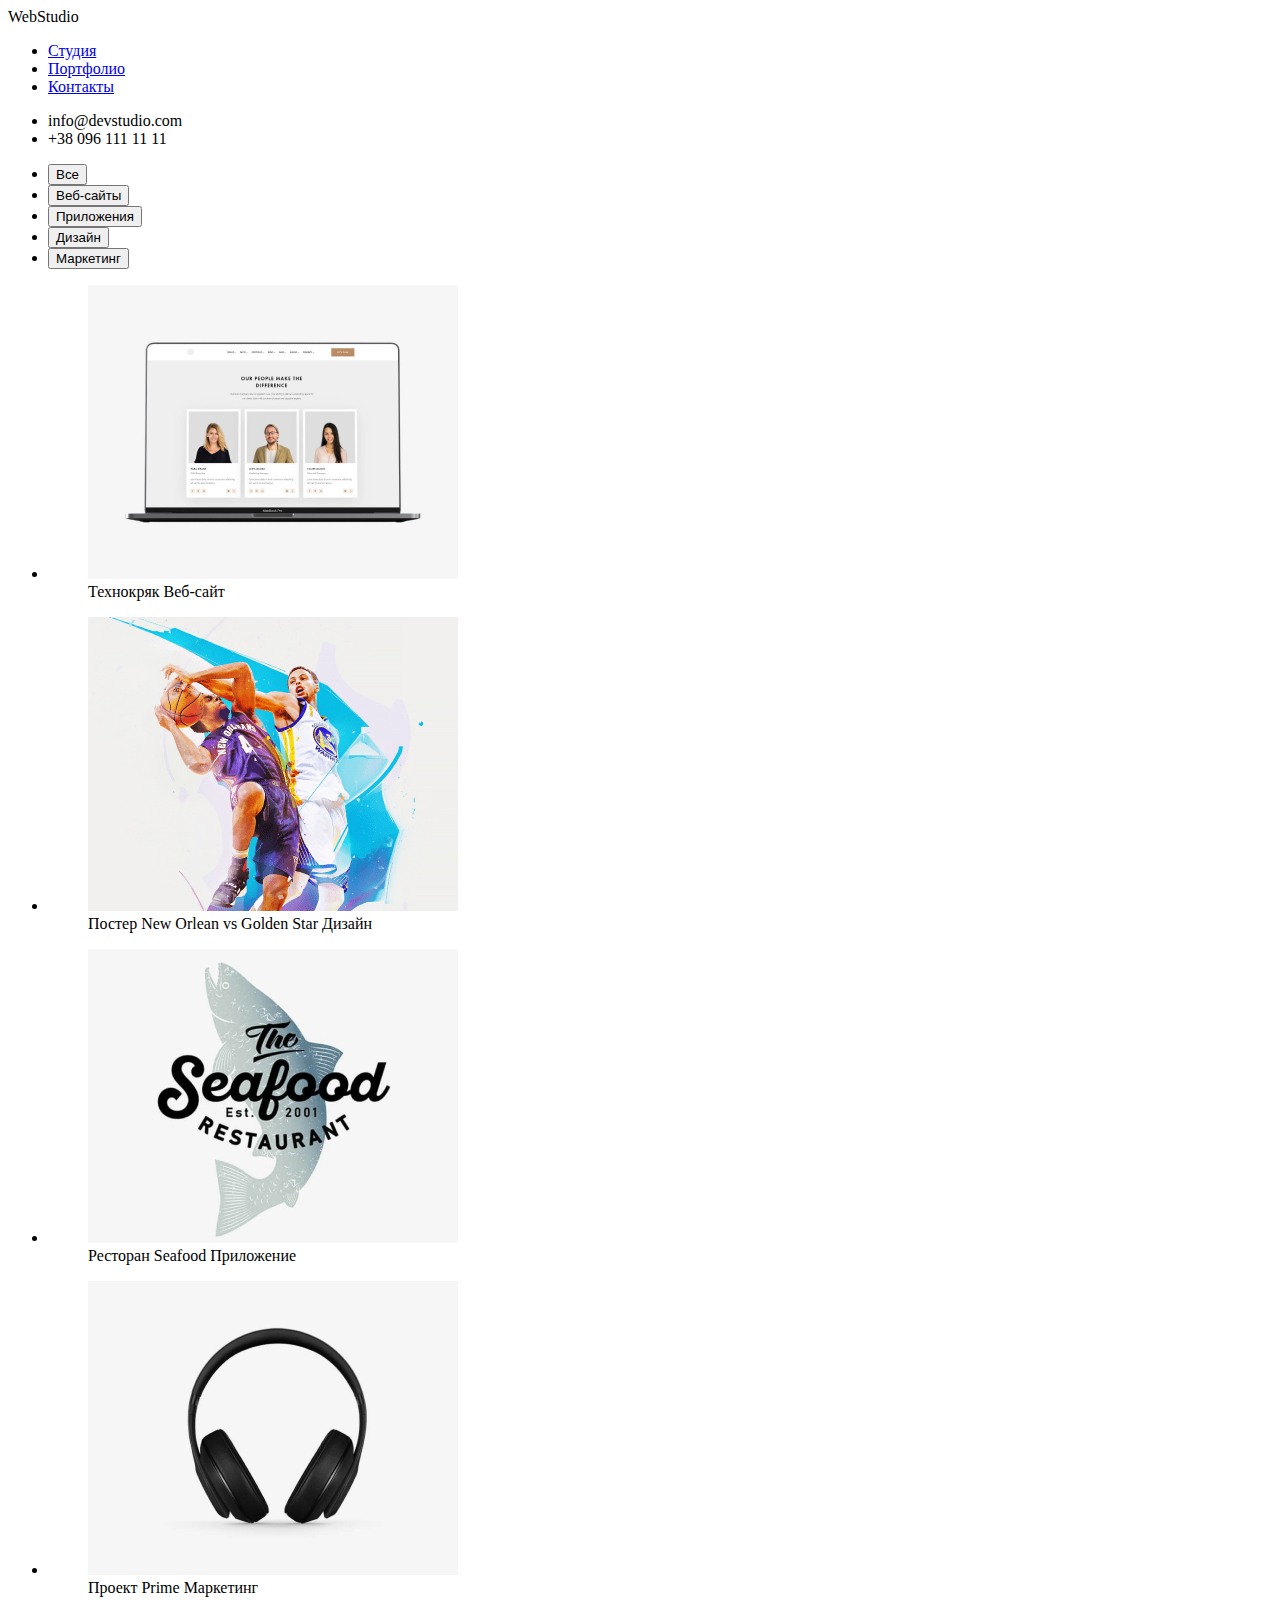
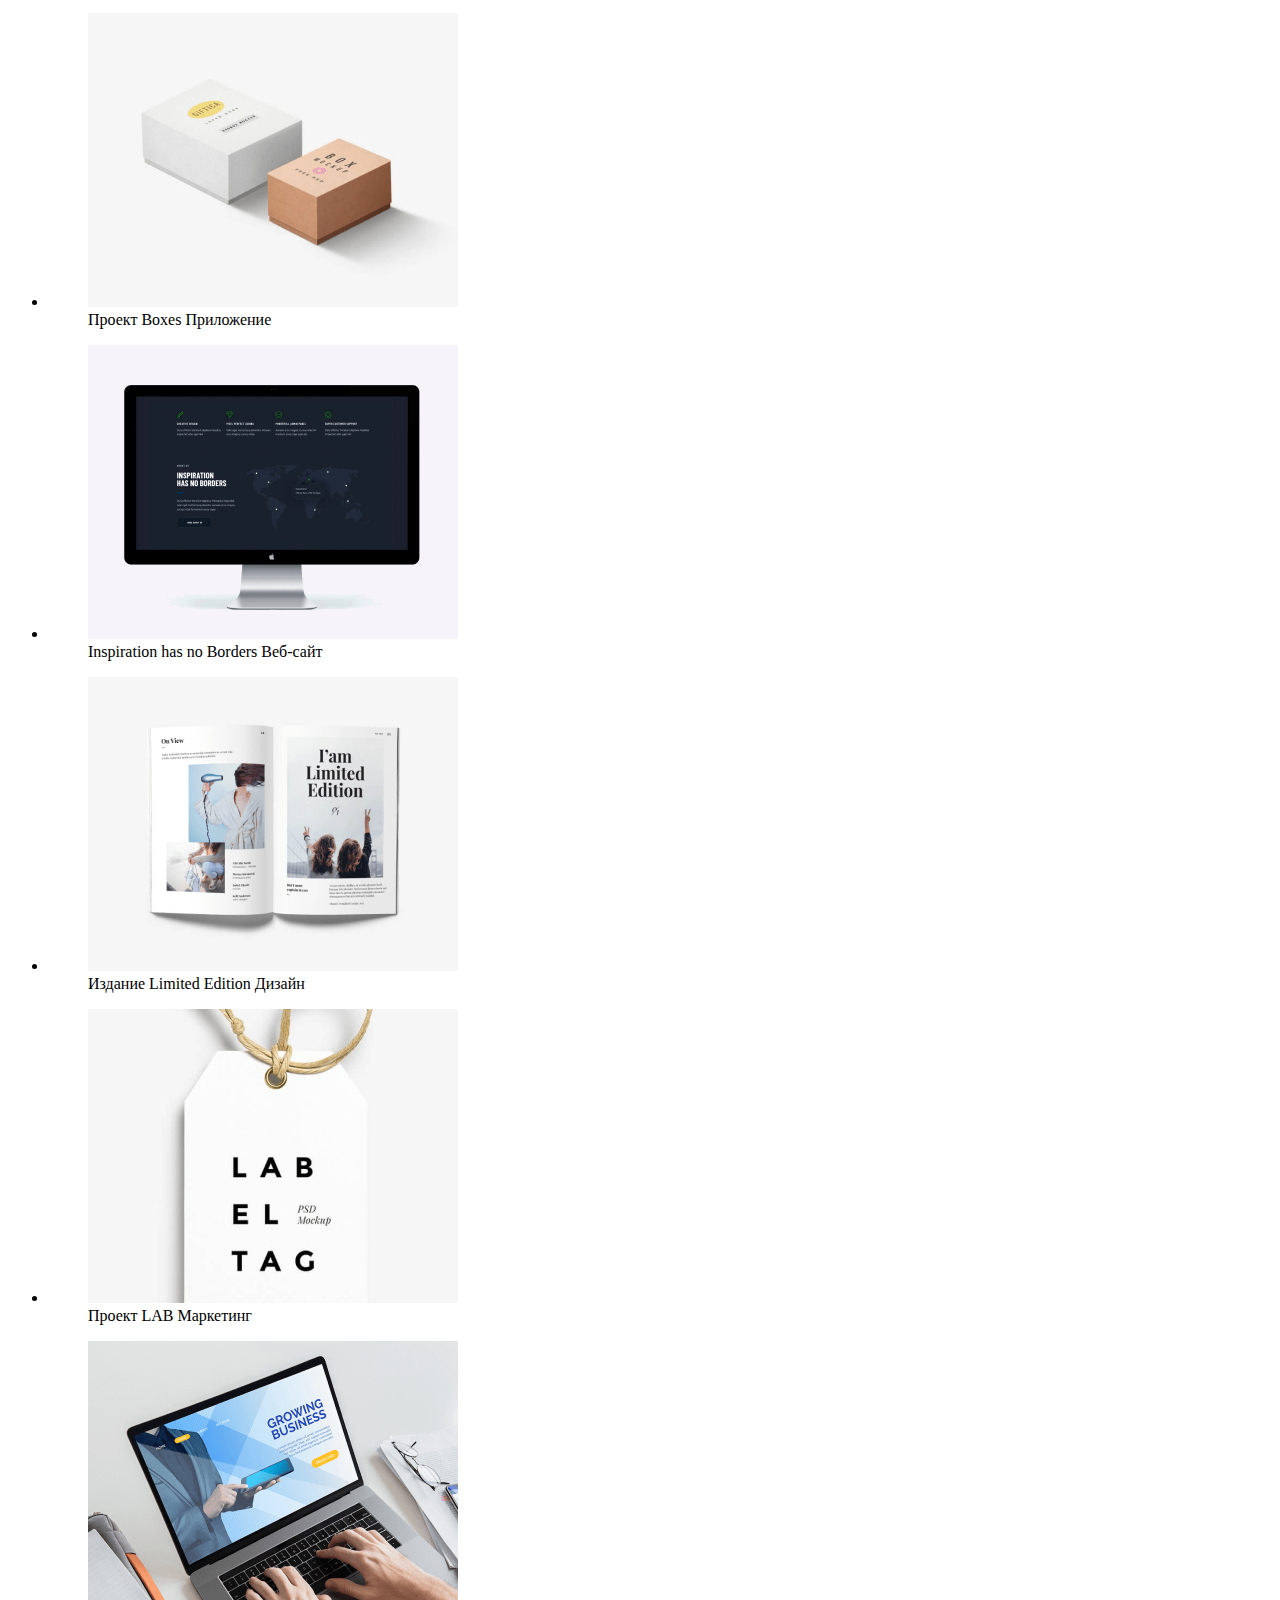
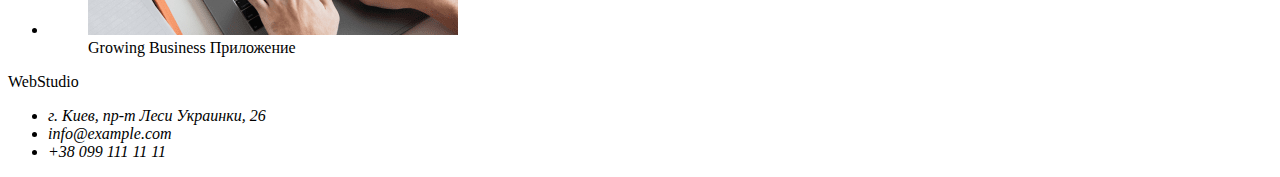
==== portfolio.html @ e1b4ccc2 "Делает вёрстку страницы Портфолио" ====
<!DOCTYPE html>
<html lang="ru">

<head>
    <meta charset="utf-8" />
    <meta name="description" content="Домашнее задание №2" />
    <title>Портфолио</title>
</head>

<!-- ТЕЛО ДОКУМЕНТА -->

<body>
    <!-- ВЕРХУШКА ДОКУМЕНТА -->
    <header>
        <!-- Навигационные ссылки -->
        <nav>
            <span lang="en">WebStudio</span>
            <ul>
                <li><a href="index.html">Студия</a></li>
                <li><a href="portfolio.html">Портфолио</a></li>
                <li><a href="№">Контакты</a></li>
            </ul>
        </nav>

        <!-- Контакты в Хедере -->
        <ul>
            <li>info@devstudio.com</li>
            <li>+38 096 111 11 11</li>
        </ul>
    </header>

    <!-- СРЕДИННАЯ ЧАСТЬ ДОКУМЕНТА -->
    <main>

        <!-- Секция Фильтр-Кнопок -->
        <section>
            <ul>
                <li><button type="button">Все</button></li>
                <li><button type="button">Веб-сайты</button></li>
                <li><button type="button">Приложения</button></li>
                <li><button type="button">Дизайн</button></li>
                <li><button type="button">Маркетинг</button></li>
            </ul>
        </section>

        <!-- Секция Изображений Портфолио -->
        <section>
            <ul>
                <li>
                    <figure>
                        <img src="./images/portf-01.jpg" alt="Технокряк" width="370">
                        <figcaption>
                            Технокряк
                            Веб-сайт
                        </figcaption>
                    </figure>
                </li>

                <li>
                    <figure>
                        <img src="./images/portf-02.jpg" alt="Постер New Orlean vs Golden Star" width="370">
                        <figcaption>
                            Постер New Orlean vs Golden Star
                            Дизайн
                        </figcaption>
                    </figure>
                </li>

                <li>
                    <figure>
                        <img src="./images/portf-03.jpg" alt="Ресторан Seafood" width="370">
                        <figcaption>
                            Ресторан Seafood
                            Приложение
                        </figcaption>
                    </figure>
                </li>

                <li>
                    <figure>
                        <img src="./images/portf-04.jpg" alt="Проект Prime" width="370">
                        <figcaption>
                            Проект Prime
                            Маркетинг
                        </figcaption>
                    </figure>
                </li>

                <li>
                    <figure>
                        <img src="./images/portf-05.jpg" alt="Проект Boxes" width="370">
                        <figcaption>
                            Проект Boxes
                            Приложение
                        </figcaption>
                    </figure>
                </li>

                <li>
                    <figure>
                        <img src="./images/portf-06.jpg" alt="Inspiration has no Borders" width="370">
                        <figcaption>
                            Inspiration has no Borders
                            Веб-сайт
                        </figcaption>
                    </figure>
                </li>

                <li>
                    <figure>
                        <img src="./images/portf-07.jpg" alt="Издание Limited Edition" width="370">
                        <figcaption>
                            Издание Limited Edition
                            Дизайн
                        </figcaption>
                    </figure>
                </li>

                <li>
                    <figure>
                        <img src="./images/portf-08.jpg" alt="Проект LAB" width="370">
                        <figcaption>
                            Проект LAB
                            Маркетинг
                        </figcaption>
                    </figure>
                </li>

                <li>
                    <figure>
                        <img src="./images/portf-09.jpg" alt="Growing Business" width="370">
                        <figcaption>
                            Growing Business
                            Приложение
                        </figcaption>
                    </figure>
                </li>
            </ul>
        </section>

    </main>

    <!-- НИЗУШКА ДОКУМЕНТА -->
    <footer>
        <span lang="en">WebStudio</span>
        <!-- Контакты в Футере -->
        <address>
            <ul>
                <li>г. Киев, пр-т Леси Украинки, 26</li>
                <li>info@example.com</li>
                <li>+38 099 111 11 11</li>
            </ul>
        </address>
    </footer>
</body>

</html>
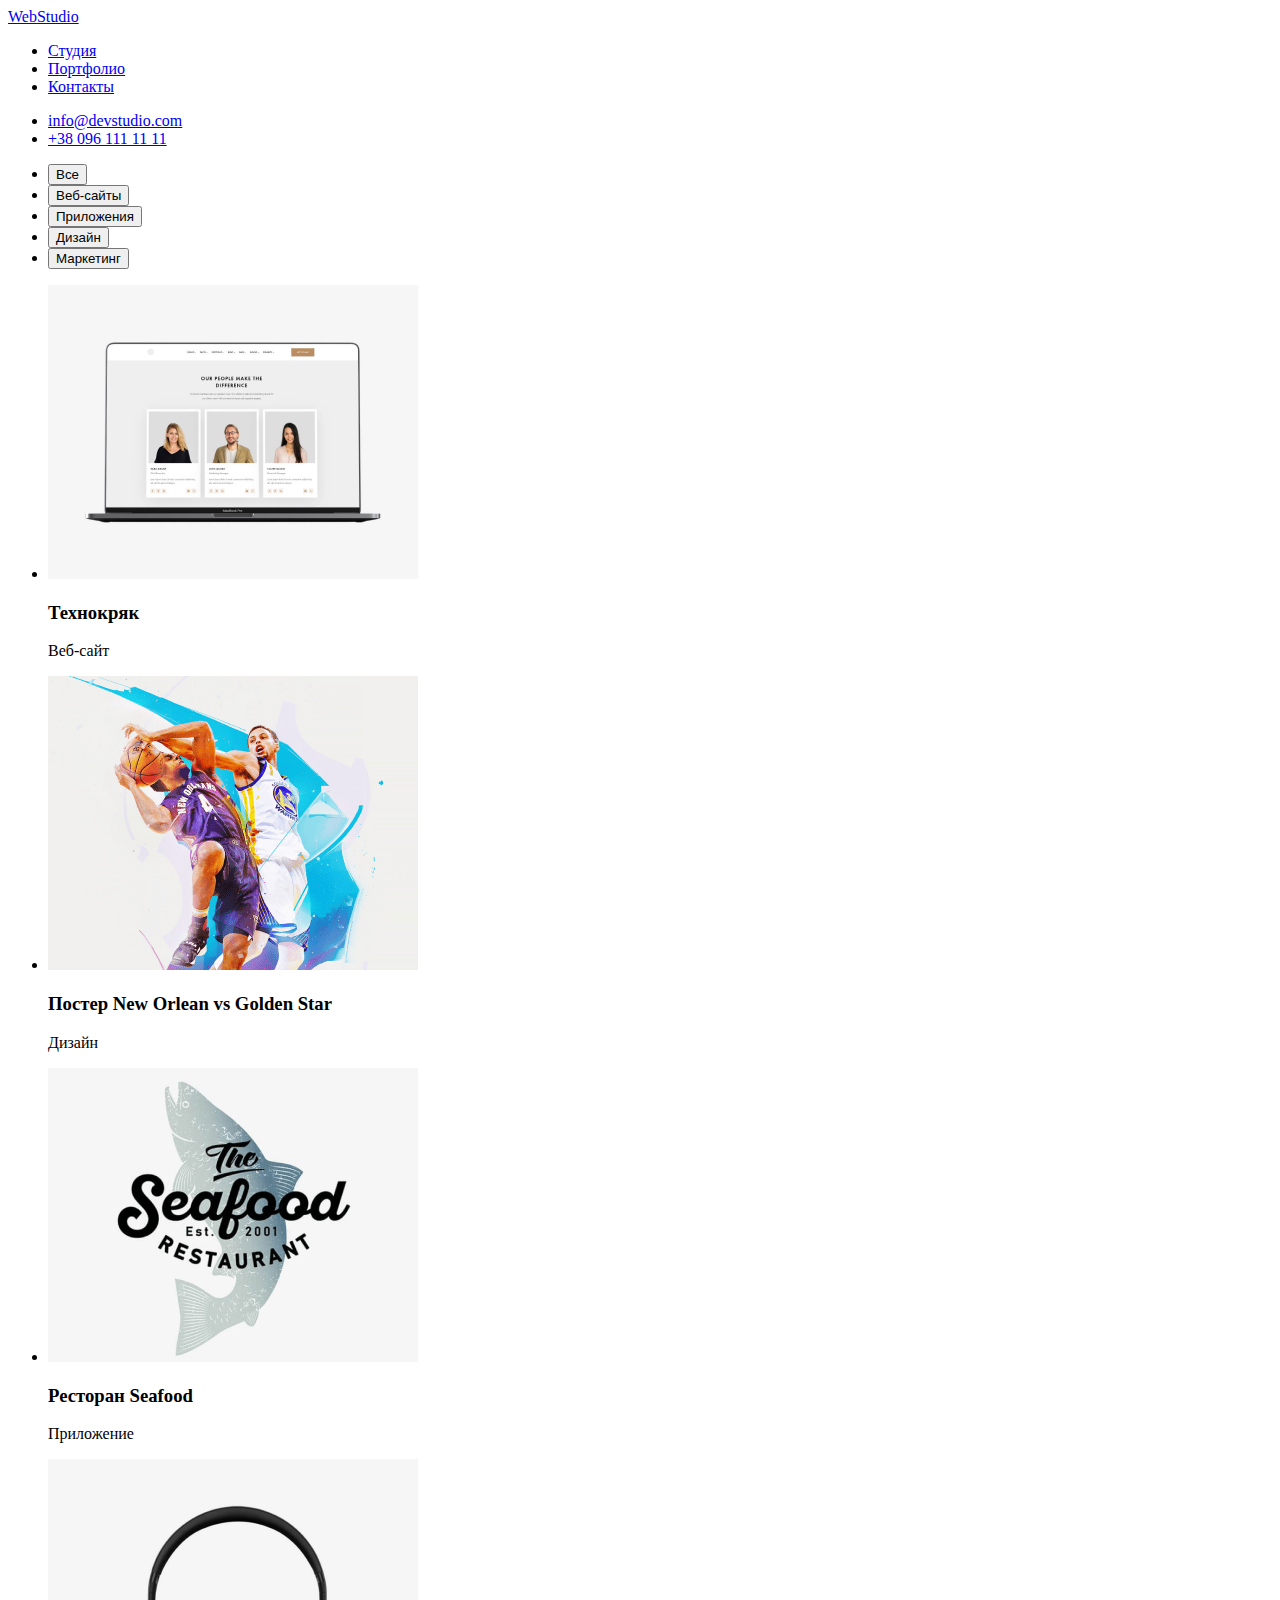
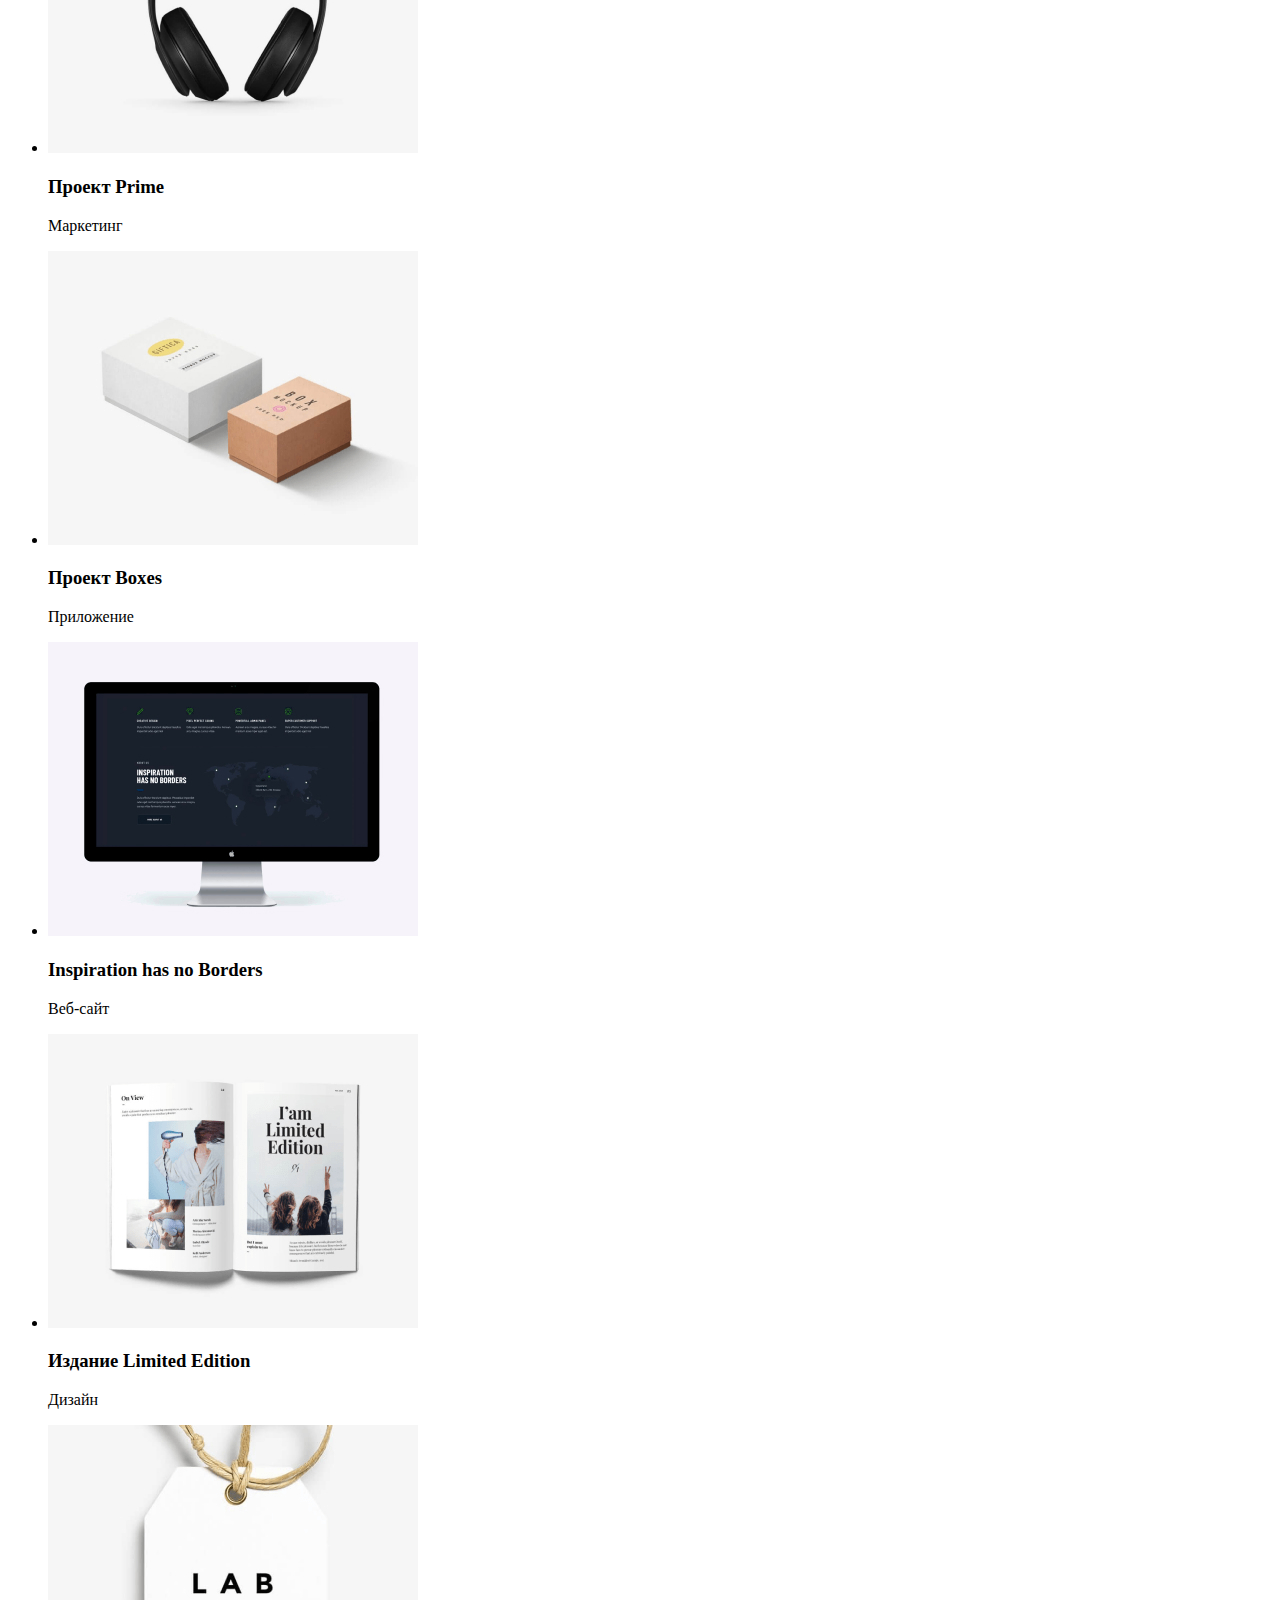
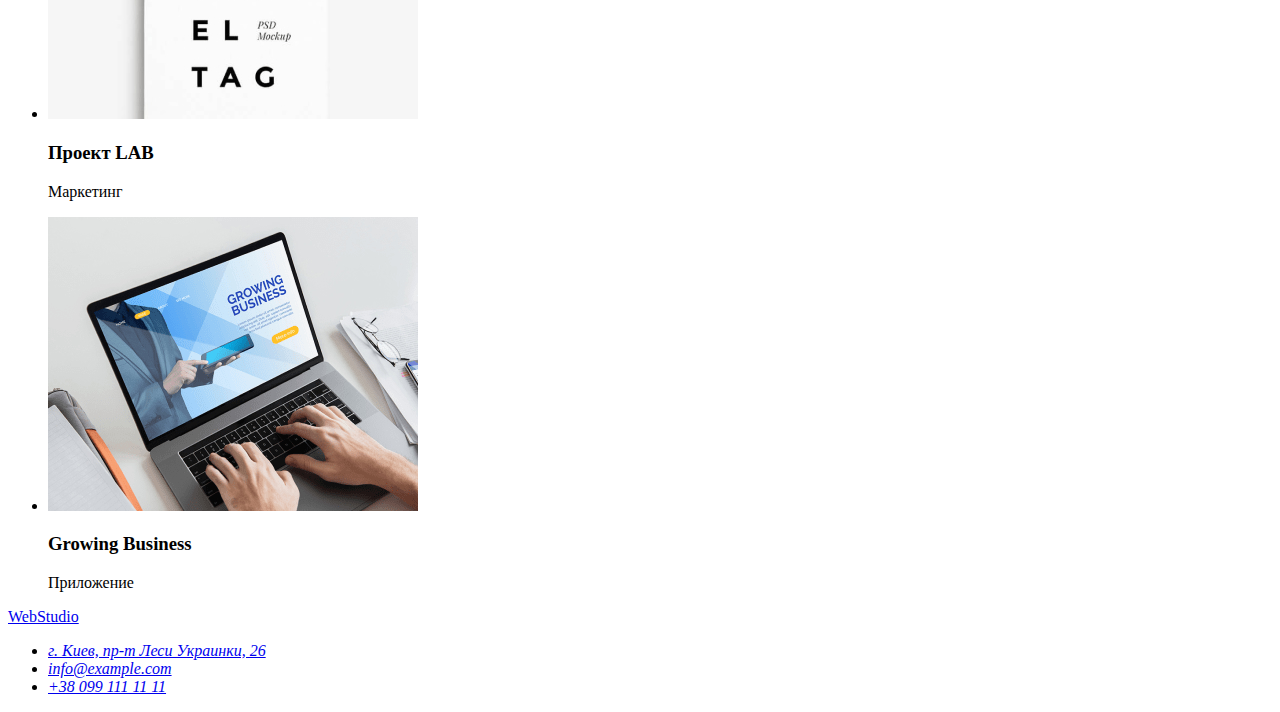
==== commit 7e229b83: "Пытается разобраться со стилями" ====
--- a/portfolio.html
+++ b/portfolio.html
@@ -14,18 +14,18 @@
     <header>
         <!-- Навигационные ссылки -->
         <nav>
-            <span lang="en">WebStudio</span>
+            <a href="#" lang="en">WebStudio</a>
             <ul>
-                <li><a href="index.html">Студия</a></li>
-                <li><a href="portfolio.html">Портфолио</a></li>
+                <li><a href="./index.html">Студия</a></li>
+                <li><a href="./portfolio.html">Портфолио</a></li>
                 <li><a href="№">Контакты</a></li>
             </ul>
         </nav>
-
+    
         <!-- Контакты в Хедере -->
         <ul>
-            <li>info@devstudio.com</li>
-            <li>+38 096 111 11 11</li>
+            <li><a href="#">info@devstudio.com</a></li>
+            <li><a href="#">+38 096 111 11 11</a></li>
         </ul>
     </header>
 
@@ -47,93 +47,57 @@
         <section>
             <ul>
                 <li>
-                    <figure>
-                        <img src="./images/portf-01.jpg" alt="Технокряк" width="370">
-                        <figcaption>
-                            Технокряк
-                            Веб-сайт
-                        </figcaption>
-                    </figure>
+                    <img src="./images/portf-01.jpg" alt="Технокряк" width="370">
+                    <h3>Технокряк</h3>
+                    <p>Веб-сайт</p>
                 </li>
 
                 <li>
-                    <figure>
-                        <img src="./images/portf-02.jpg" alt="Постер New Orlean vs Golden Star" width="370">
-                        <figcaption>
-                            Постер New Orlean vs Golden Star
-                            Дизайн
-                        </figcaption>
-                    </figure>
+                    <img src="./images/portf-02.jpg" alt="Постер New Orlean vs Golden Star" width="370">
+                    <h3>Постер New Orlean vs Golden Star</h3>
+                    <p>Дизайн</p>
                 </li>
 
                 <li>
-                    <figure>
-                        <img src="./images/portf-03.jpg" alt="Ресторан Seafood" width="370">
-                        <figcaption>
-                            Ресторан Seafood
-                            Приложение
-                        </figcaption>
-                    </figure>
+                    <img src="./images/portf-03.jpg" alt="Ресторан Seafood" width="370">
+                    <h3>Ресторан Seafood</h3>
+                    <p>Приложение</p>
                 </li>
 
                 <li>
-                    <figure>
-                        <img src="./images/portf-04.jpg" alt="Проект Prime" width="370">
-                        <figcaption>
-                            Проект Prime
-                            Маркетинг
-                        </figcaption>
-                    </figure>
+                    <img src="./images/portf-04.jpg" alt="Проект Prime" width="370">
+                    <h3>Проект Prime</h3>
+                    <p>Маркетинг</p>
                 </li>
 
                 <li>
-                    <figure>
-                        <img src="./images/portf-05.jpg" alt="Проект Boxes" width="370">
-                        <figcaption>
-                            Проект Boxes
-                            Приложение
-                        </figcaption>
-                    </figure>
+                    <img src="./images/portf-05.jpg" alt="Проект Boxes" width="370">
+                    <h3>Проект Boxes</h3>
+                    <p>Приложение</p>
                 </li>
 
                 <li>
-                    <figure>
-                        <img src="./images/portf-06.jpg" alt="Inspiration has no Borders" width="370">
-                        <figcaption>
-                            Inspiration has no Borders
-                            Веб-сайт
-                        </figcaption>
-                    </figure>
+                    <img src="./images/portf-06.jpg" alt="Inspiration has no Borders" width="370">
+                    <h3>Inspiration has no Borders</h3>
+                    <p>Веб-сайт</p>
                 </li>
 
                 <li>
-                    <figure>
-                        <img src="./images/portf-07.jpg" alt="Издание Limited Edition" width="370">
-                        <figcaption>
-                            Издание Limited Edition
-                            Дизайн
-                        </figcaption>
-                    </figure>
+                    <img src="./images/portf-07.jpg" alt="Издание Limited Edition" width="370">
+                    <h3>Издание Limited Edition</h3>
+                    <p>Дизайн</p>
                 </li>
 
                 <li>
-                    <figure>
-                        <img src="./images/portf-08.jpg" alt="Проект LAB" width="370">
-                        <figcaption>
-                            Проект LAB
-                            Маркетинг
-                        </figcaption>
-                    </figure>
+                    <img src="./images/portf-08.jpg" alt="Проект LAB" width="370">
+                    <h3>Проект LAB</h3>
+                    <p>Маркетинг</p>
                 </li>
 
                 <li>
-                    <figure>
-                        <img src="./images/portf-09.jpg" alt="Growing Business" width="370">
-                        <figcaption>
-                            Growing Business
-                            Приложение
-                        </figcaption>
-                    </figure>
+                    <img src="./images/portf-09.jpg" alt="Growing Business" width="370">
+                    <h3>Growing Business</h3>
+                    <p>Приложение</p>
                 </li>
             </ul>
         </section>
@@ -142,13 +106,13 @@
 
     <!-- НИЗУШКА ДОКУМЕНТА -->
     <footer>
-        <span lang="en">WebStudio</span>
+        <a href="#" lang="en">WebStudio</a>
         <!-- Контакты в Футере -->
         <address>
             <ul>
-                <li>г. Киев, пр-т Леси Украинки, 26</li>
-                <li>info@example.com</li>
-                <li>+38 099 111 11 11</li>
+                <li><a href="#">г. Киев, пр-т Леси Украинки, 26</a></li>
+                <li><a href="#">info@example.com</a></li>
+                <li><a href="#">+38 099 111 11 11</a></li>
             </ul>
         </address>
     </footer>
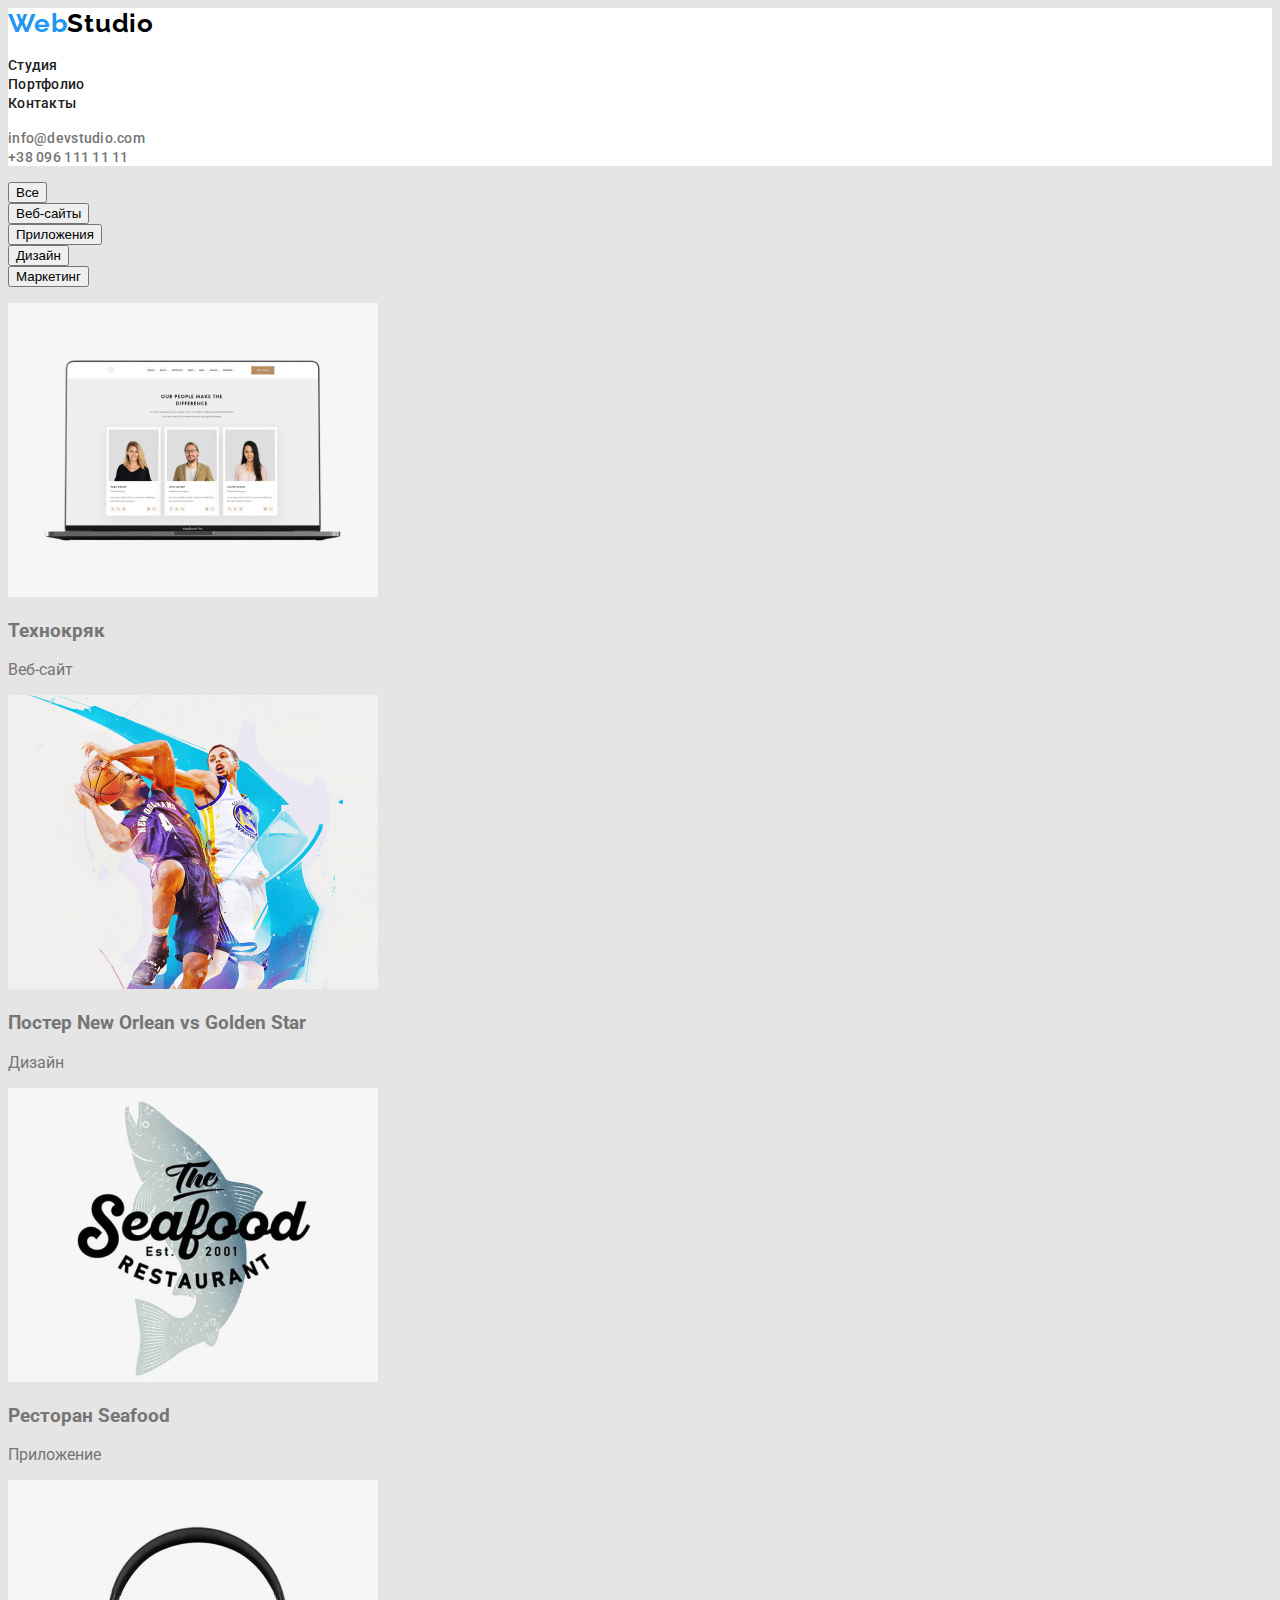
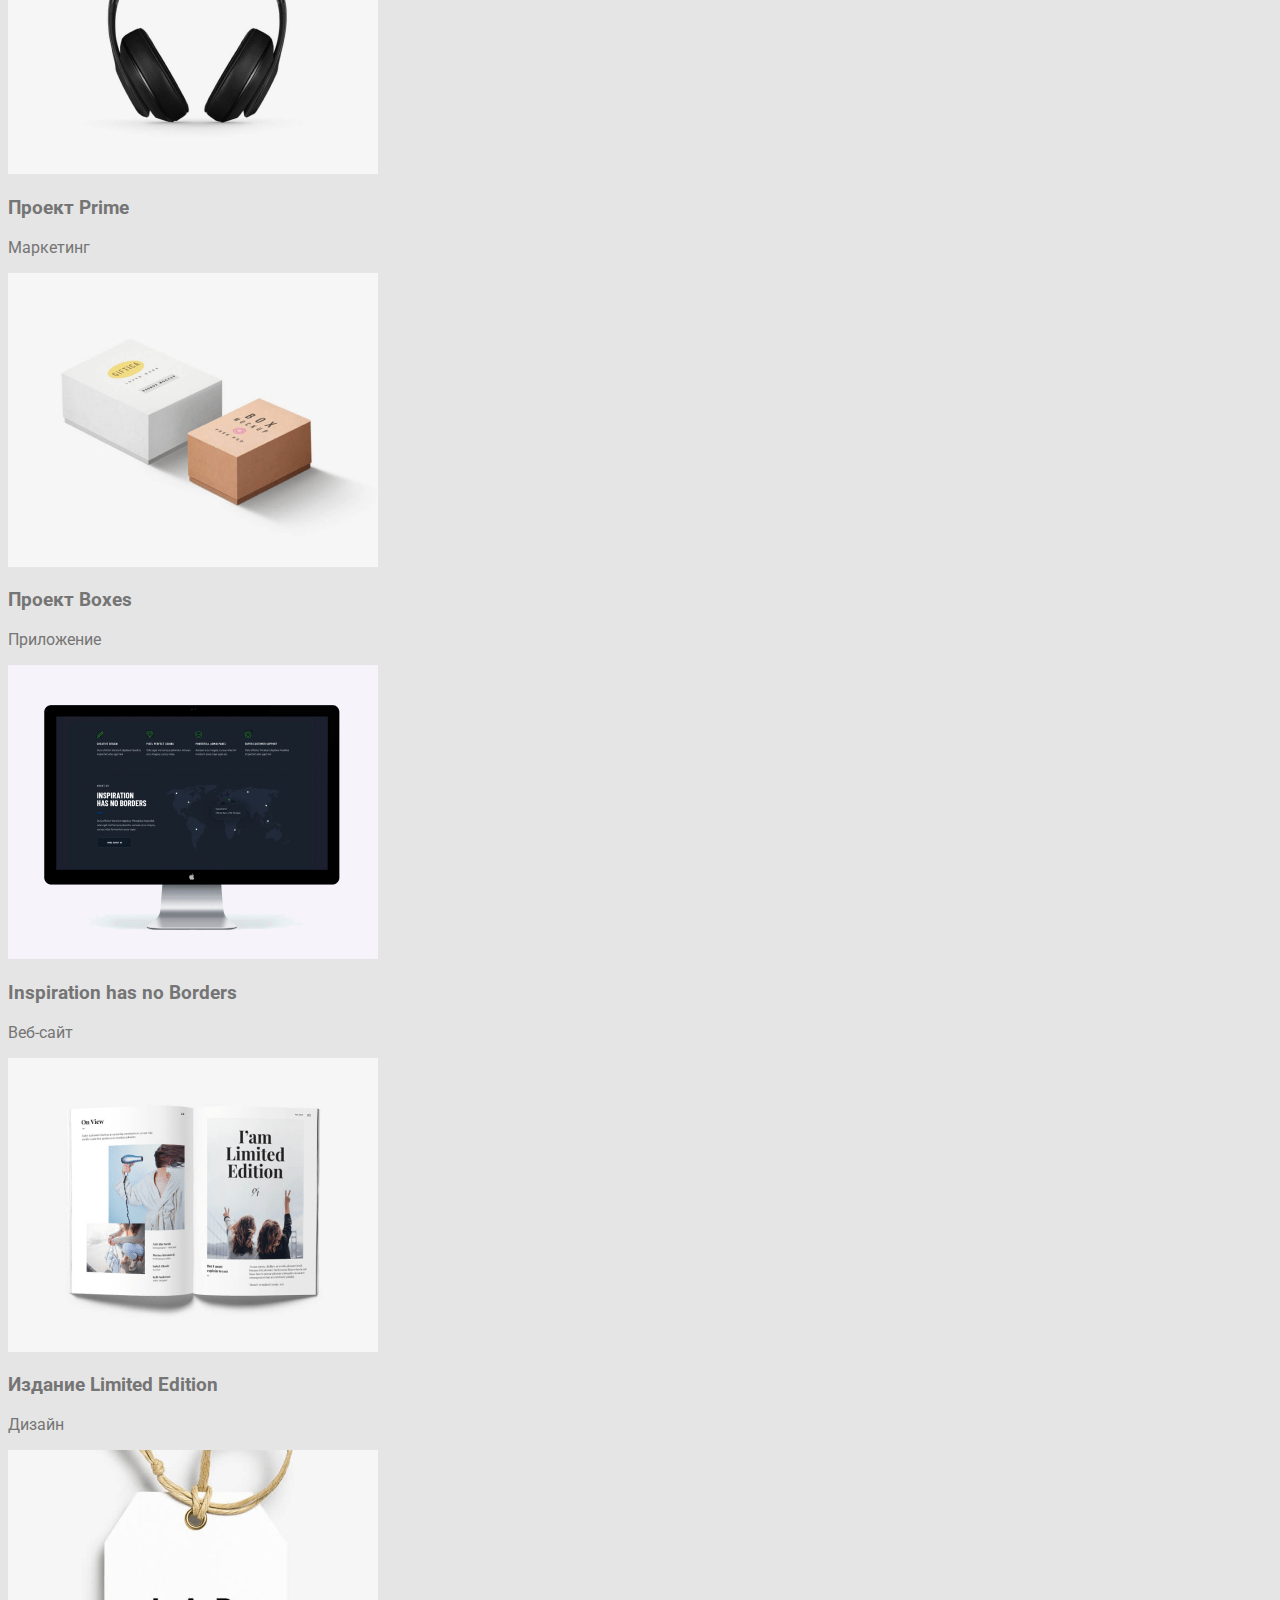
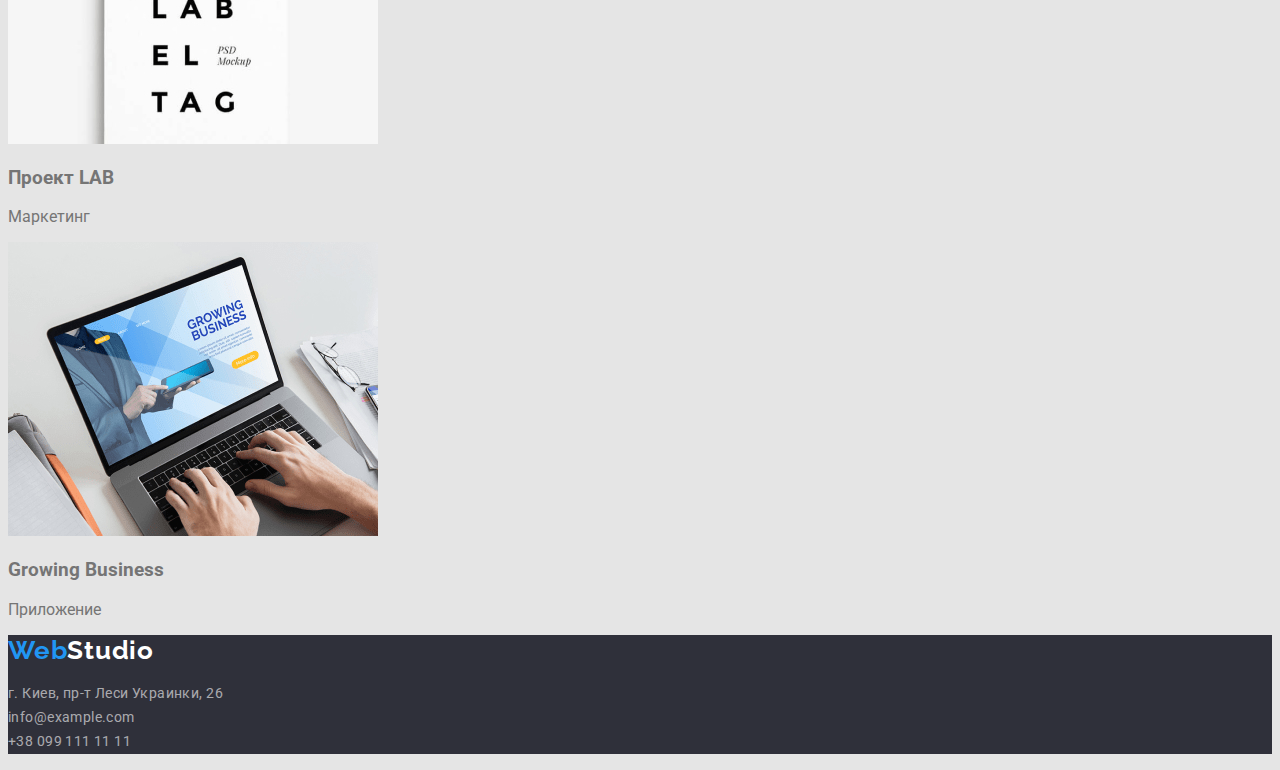
==== commit 06529dbd: "Убирает лишнее для задания №2" ====
--- a/portfolio.html
+++ b/portfolio.html
@@ -5,29 +5,37 @@
     <meta charset="utf-8" />
     <meta name="description" content="Домашнее задание №2" />
     <title>Портфолио</title>
-</head>
-
-<!-- ТЕЛО ДОКУМЕНТА -->
-
-<body>
-    <!-- ВЕРХУШКА ДОКУМЕНТА -->
-    <header>
-        <!-- Навигационные ссылки -->
-        <nav>
-            <a href="#" lang="en">WebStudio</a>
-            <ul>
-                <li><a href="./index.html">Студия</a></li>
-                <li><a href="./portfolio.html">Портфолио</a></li>
-                <li><a href="№">Контакты</a></li>
+    <link rel="stylesheet" href="./css/styles.css">
+    <link rel="preconnect" href="https://fonts.googleapis.com">
+    <link rel="preconnect" href="https://fonts.gstatic.com" crossorigin>
+    <link href="https://fonts.googleapis.com/css2?family=Raleway:wght@700&display=swap" rel="stylesheet">
+    <link rel="preconnect" href="https://fonts.googleapis.com">
+    <link rel="preconnect" href="https://fonts.gstatic.com" crossorigin>
+    <link href="https://fonts.googleapis.com/css2?family=Raleway:wght@700&family=Roboto:wght@400;500;700;900&display=swap"
+        rel="stylesheet">
+    </head>
+    
+    <!-- ТЕЛО ДОКУМЕНТА -->
+    
+    <body>
+        <!-- ВЕРХУШКА ДОКУМЕНТА -->
+        <header class="page-header">
+            <!-- Навигационные ссылки -->
+            <nav class="header-list">
+                <a class="logo-header" href="#" lang="en">Web<span>Studio</span></a>
+                <ul class="header-list">
+                    <li><a class="header-links" href="./index.html">Студия</a></li>
+                    <li><a class="header-links" href="./portfolio.html">Портфолио</a></li>
+                    <li><a class="header-links" href="№">Контакты</a></li>
+                </ul>
+            </nav>
+    
+            <!-- Контакты в Хедере -->
+            <ul class="header-list">
+                <li><a class="header-kontakts" href="#">info@devstudio.com</a></li>
+                <li><a class="header-kontakts" href="#">+38 096 111 11 11</a></li>
             </ul>
-        </nav>
-    
-        <!-- Контакты в Хедере -->
-        <ul>
-            <li><a href="#">info@devstudio.com</a></li>
-            <li><a href="#">+38 096 111 11 11</a></li>
-        </ul>
-    </header>
+        </header>
 
     <!-- СРЕДИННАЯ ЧАСТЬ ДОКУМЕНТА -->
     <main>
@@ -105,17 +113,17 @@
     </main>
 
     <!-- НИЗУШКА ДОКУМЕНТА -->
-    <footer>
-        <a href="#" lang="en">WebStudio</a>
+    <footer class="page-footer">
+        <a class="logo-footer" href="#" lang="en">Web<span>Studio</span></a>
         <!-- Контакты в Футере -->
         <address>
             <ul>
-                <li><a href="#">г. Киев, пр-т Леси Украинки, 26</a></li>
-                <li><a href="#">info@example.com</a></li>
-                <li><a href="#">+38 099 111 11 11</a></li>
+                <li><a class="footer-kontakts" href="#">г. Киев, пр-т Леси Украинки, 26</a></li>
+                <li><a class="footer-kontakts" href="#">info@example.com</a></li>
+                <li><a class="footer-kontakts" href="#">+38 099 111 11 11</a></li>
             </ul>
         </address>
     </footer>
-</body>
+    </body>
 
 </html>--- a/css/styles.css
+++ b/css/styles.css
@@ -0,0 +1,218 @@
+body {
+  background-color: var(--bg-color-main);
+  font-family: "Roboto", sans-serif;
+  color: var(--text-color-second);
+}
+
+:root {
+  --chromatic-color: #2196f3;
+  --chromatic-color-hover: #188ce8;
+  --logo-header: #000000;
+  --logo-footer: #ffffff;
+  --button-shadow: rgba(0%, 0%, 0%, 15%);
+  --heading-color: #212121;
+  --footer-kontakts-color: rgba(100%, 100%, 100%, 60%);
+  --bg-color-first: #ffffff;
+  --bg-color-second: #f5f4fa;
+  --bg-color-third: #2f303a;
+  --bg-color-main: #e5e5e5;
+  --text-color-first: #212121;
+  --text-color-second: #757575;
+  --text-color-third: #ffffff;
+}
+
+/* Устранение лишнего */
+
+a {
+  text-decoration: none;
+}
+
+li {
+  list-style-type: none;
+}
+
+ul {
+  margin-left: 0;
+  padding-left: 0;
+}
+
+/* ХЕДЕР и ФУТЕР */
+
+.page-header {
+  background-color: var(--bg-color-first);
+}
+
+.page-footer {
+  background-color: var(--bg-color-third);
+}
+
+/* ЛОГОТИП в футере и хедере */
+
+.logo-header {
+  font-family: "Raleway", sans-serif;
+  color: var(--chromatic-color);
+  font-size: 26px;
+  font-weight: 700;
+  line-height: 1.19;
+  letter-spacing: 0.03em;
+}
+
+.logo-header span {
+  color: var(--logo-header);
+}
+
+.logo-footer {
+  font-family: "Raleway", sans-serif;
+  color: var(--chromatic-color);
+  font-size: 26px;
+  font-weight: 700;
+  line-height: 1.19;
+  letter-spacing: 0.03em;
+}
+
+.logo-footer span {
+  color: var(--logo-footer);
+}
+
+/* ССЫЛКИ в футере и хедере */
+
+.header-links {
+  color: var(--heading-color);
+  font-size: 14px;
+  font-weight: 500;
+  line-height: 1.14;
+  letter-spacing: 0.02em;
+}
+
+.header-links:hover,
+.header-links:focus {
+  color: var(--chromatic-color);
+}
+
+.header-kontakts {
+  color: var(--text-color-second);
+  font-size: 14px;
+  font-weight: 500;
+  line-height: 1.14;
+  letter-spacing: 0.02em;
+}
+
+.header-kontakts:hover,
+.header-kontakts:focus {
+  color: var(--chromatic-color);
+}
+
+.footer-kontakts {
+  color: var(--footer-kontakts-color);
+  font-size: 14px;
+  font-weight: 400;
+  font-style: normal;
+  line-height: 1.71;
+  letter-spacing: 0.03em;
+}
+
+.footer-kontakts:hover,
+.footer-kontakts:focus {
+  color: var(--text-color-third);
+}
+
+/* Секция Заголовка-1 */
+
+.heading-one {
+  background-color: var(--bg-color-third);
+}
+
+h1 {
+  color: var(--text-color-third);
+  font-size: 44px;
+  font-weight: 900;
+  line-height: 1.36;
+  letter-spacing: 0.06em;
+  text-transform: uppercase;
+}
+
+.order-service-button {
+  color: var(--text-color-third);
+  background-color: var(--chromatic-color);
+  width: 200px;
+  height: 50px;
+  font-style: normal;
+  font-weight: 700;
+  font-size: 16px;
+  line-height: 1.87;
+  text-align: center;
+  letter-spacing: 0.06em;
+  box-shadow: 0px 4px 4px var(--button-shadow);
+  border-radius: 4px;
+}
+
+.order-service-button:hover,
+.order-service-button:focus {
+  background-color: var(--chromatic-color-hover);
+}
+
+/* Секция Положительных характеристик */
+
+.characteristics {
+  background-color: var(--bg-color-first);
+}
+
+.characteristics h3 {
+  color: var(--heading-color);
+  font-size: 14px;
+  font-weight: 700;
+  line-height: 1.14;
+  letter-spacing: 0.03em;
+  text-transform: uppercase;
+}
+
+.characteristics p {
+  font-size: 14px;
+  line-height: 1.71;
+  letter-spacing: 0.03em;
+}
+
+/* Секция "Чем мы занимаемся" */
+
+.what-we-do {
+  background-color: var(--bg-color-first);
+}
+
+.what-we-do h2 {
+  color: var(--heading-color);
+  font-weight: 700;
+  font-size: 36px;
+  line-height: 1.17;
+  text-align: center;
+  letter-spacing: 0.03em;
+}
+
+/* Секция "Наша Команда" */
+
+.our-team {
+  background-color: var(--bg-color-second);
+  letter-spacing: 0.03em;
+}
+
+.our-team h2 {
+  color: var(--heading-color);
+  font-weight: 700;
+  font-size: 36px;
+  line-height: 1.17;
+}
+
+.our-team li {
+  background-color: var(--bg-color-first);
+}
+
+.our-team h3 {
+  color: var(--heading-color);
+  font-weight: 500;
+  font-size: 16px;
+  line-height: 1.19;
+}
+
+.our-team p {
+  font-size: 16px;
+  line-height: 1.19;
+}
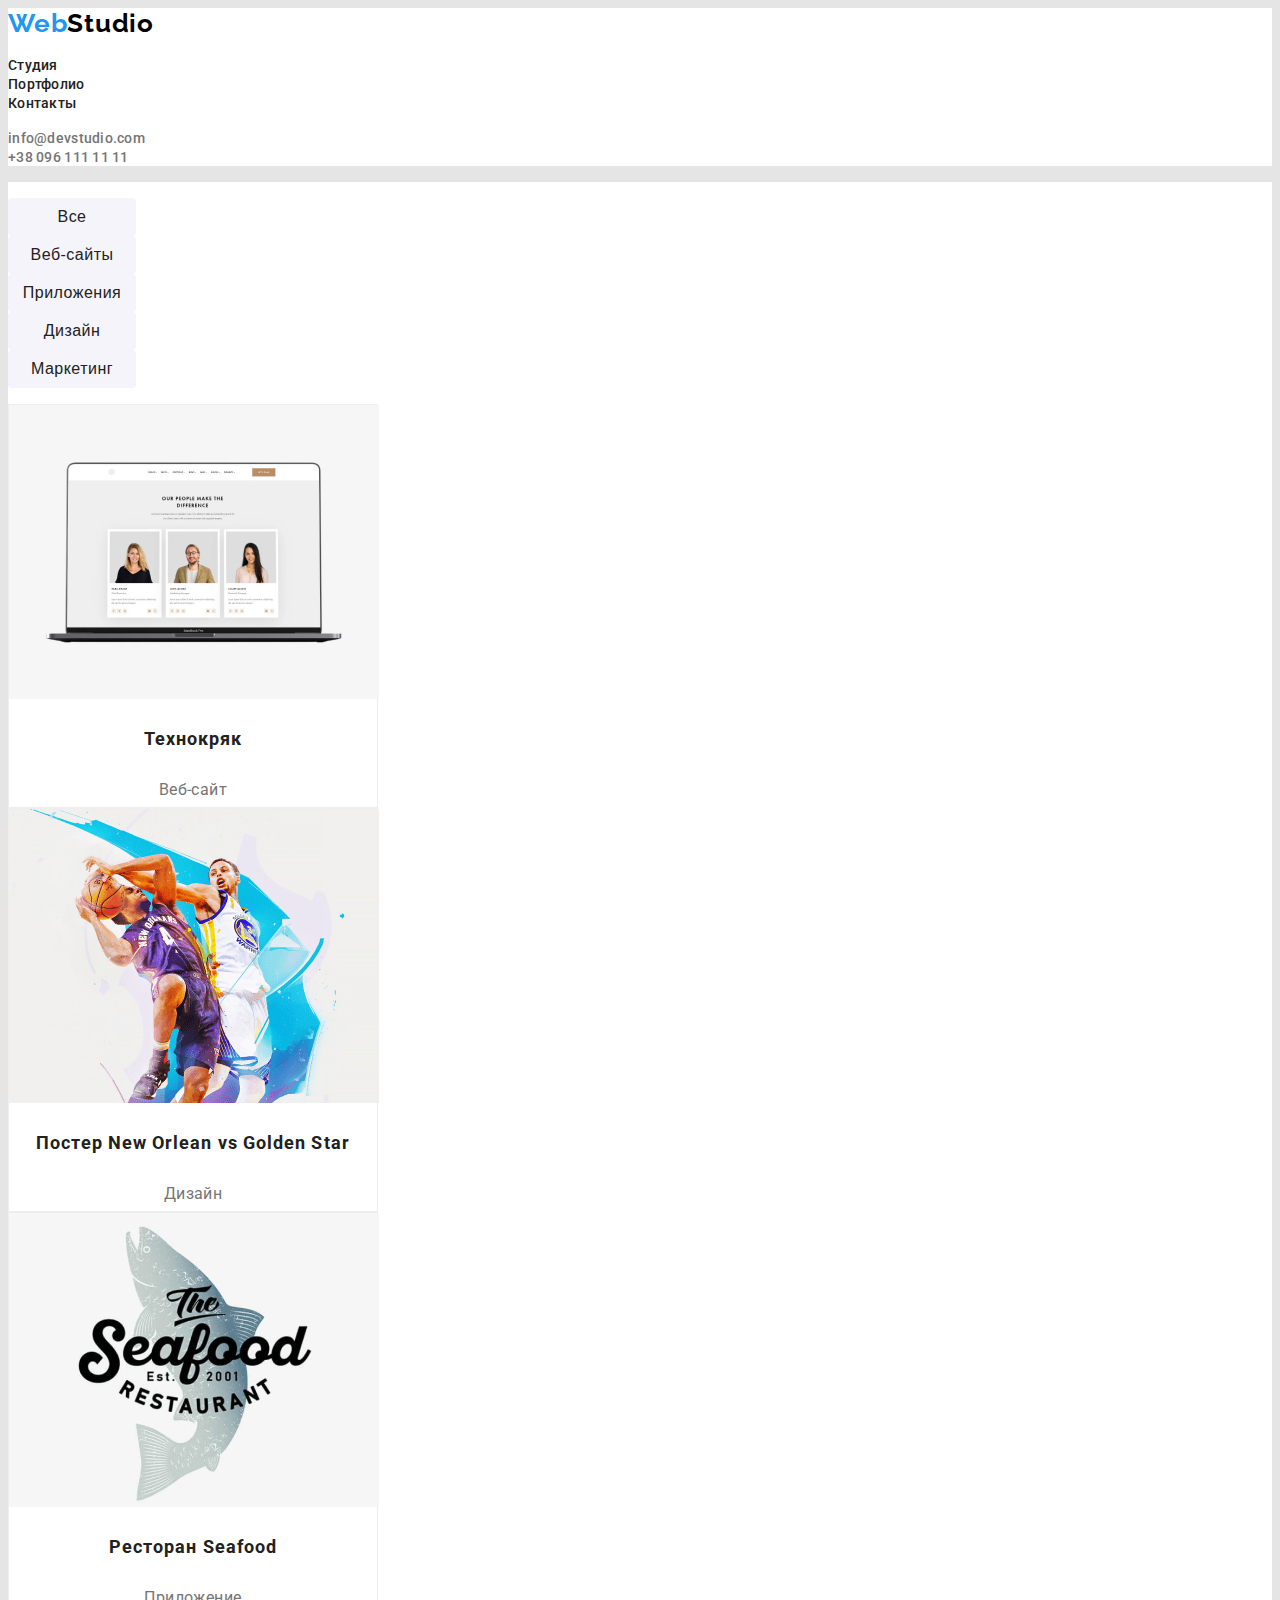
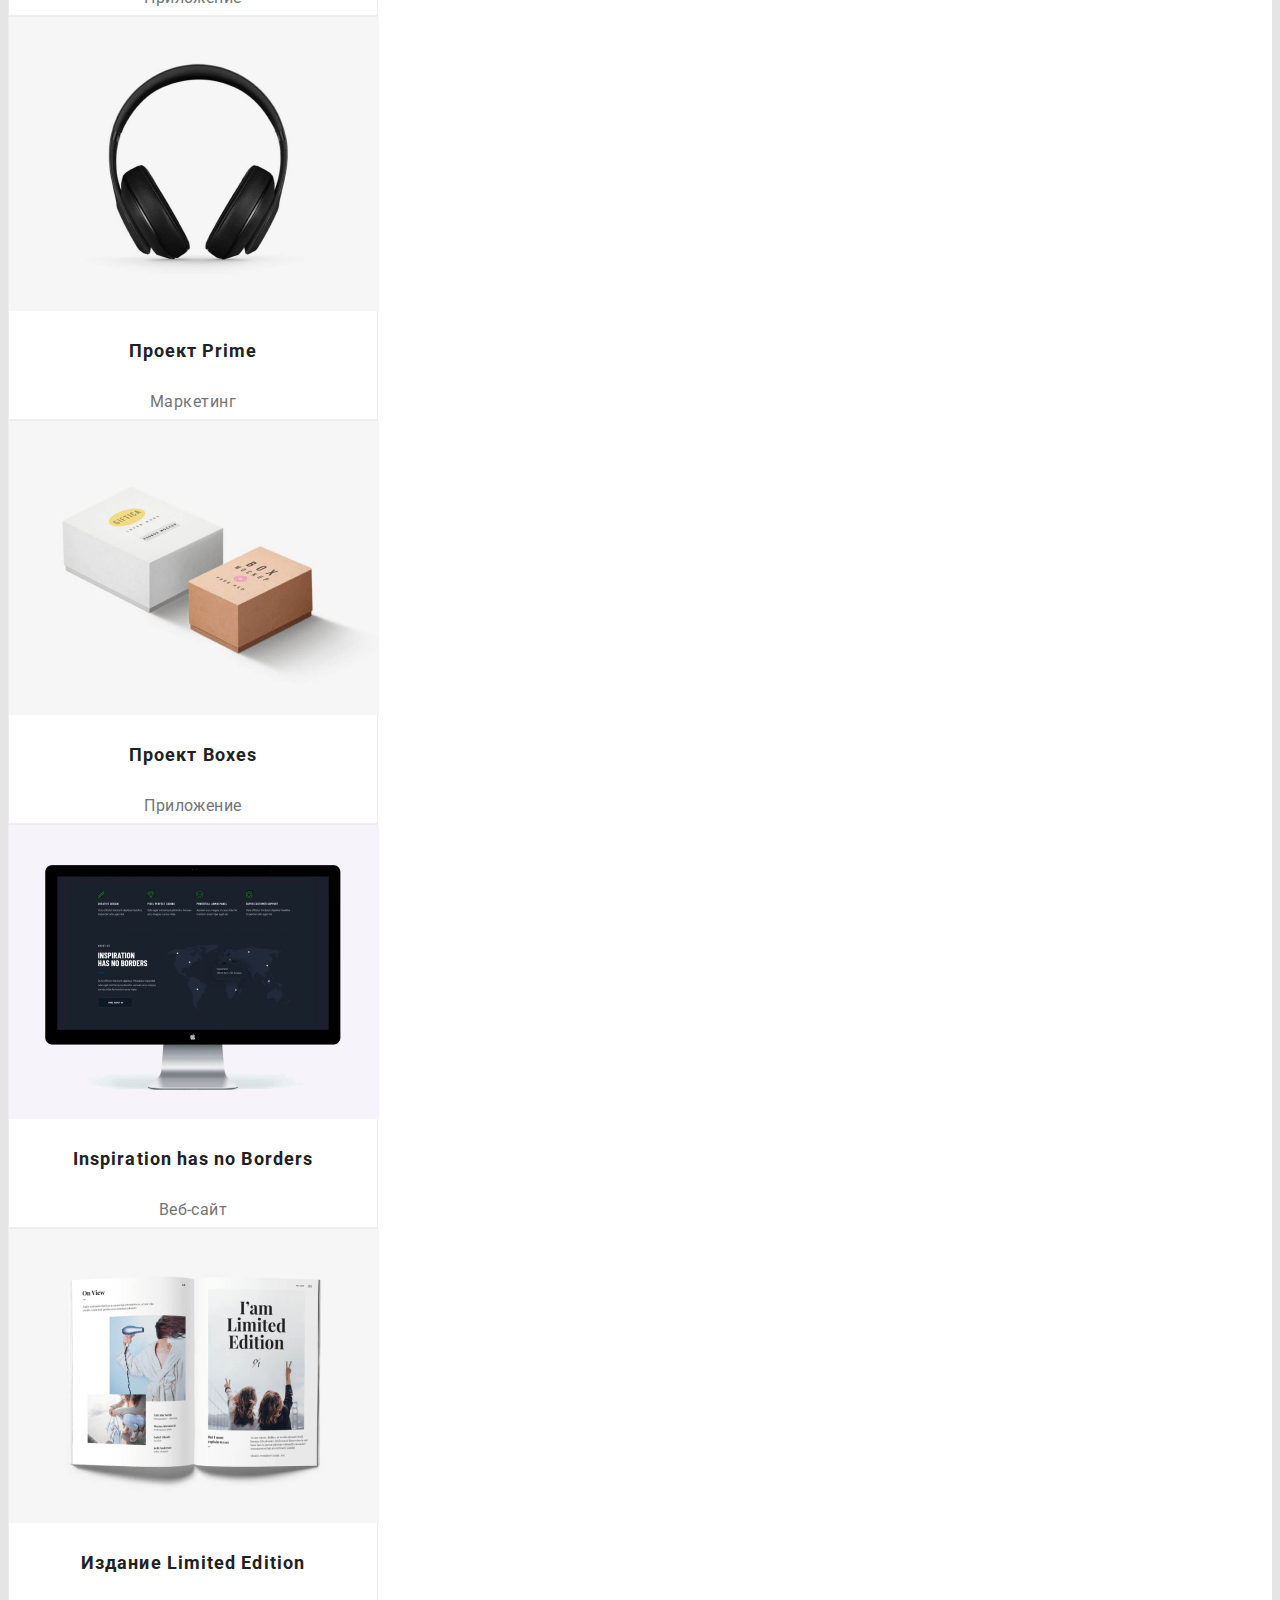
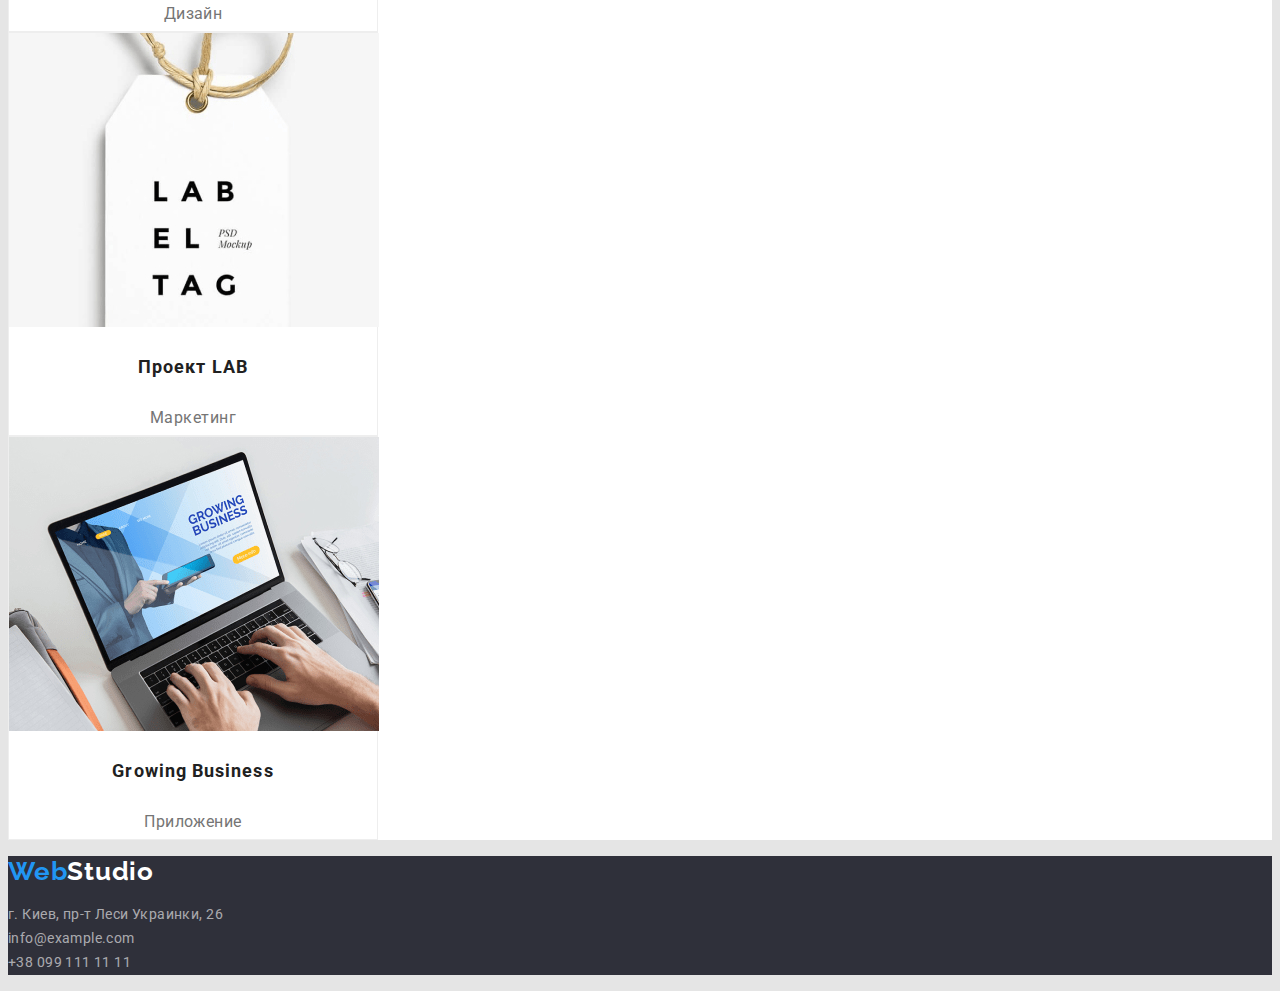
==== commit bb1b2399: "Заканчивает оформление текста и фонов" ====
--- a/portfolio.html
+++ b/portfolio.html
@@ -6,9 +6,6 @@
     <meta name="description" content="Домашнее задание №2" />
     <title>Портфолио</title>
     <link rel="stylesheet" href="./css/styles.css">
-    <link rel="preconnect" href="https://fonts.googleapis.com">
-    <link rel="preconnect" href="https://fonts.gstatic.com" crossorigin>
-    <link href="https://fonts.googleapis.com/css2?family=Raleway:wght@700&display=swap" rel="stylesheet">
     <link rel="preconnect" href="https://fonts.googleapis.com">
     <link rel="preconnect" href="https://fonts.gstatic.com" crossorigin>
     <link href="https://fonts.googleapis.com/css2?family=Raleway:wght@700&family=Roboto:wght@400;500;700;900&display=swap"
@@ -38,74 +35,93 @@
         </header>
 
     <!-- СРЕДИННАЯ ЧАСТЬ ДОКУМЕНТА -->
-    <main>
+    <main class="portfolio">
 
         <!-- Секция Фильтр-Кнопок -->
         <section>
+            <h4 class="invisible-heading">фильтр-кнопки</h4>
             <ul>
-                <li><button type="button">Все</button></li>
-                <li><button type="button">Веб-сайты</button></li>
-                <li><button type="button">Приложения</button></li>
-                <li><button type="button">Дизайн</button></li>
-                <li><button type="button">Маркетинг</button></li>
+                <li><button class="filter-buttons" type="button">Все</button></li>
+                <li><button class="filter-buttons" type="button">Веб-сайты</button></li>
+                <li><button class="filter-buttons" type="button">Приложения</button></li>
+                <li><button class="filter-buttons" type="button">Дизайн</button></li>
+                <li><button class="filter-buttons" type="button">Маркетинг</button></li>
             </ul>
         </section>
 
         <!-- Секция Изображений Портфолио -->
         <section>
             <ul>
-                <li>
-                    <img src="./images/portf-01.jpg" alt="Технокряк" width="370">
-                    <h3>Технокряк</h3>
-                    <p>Веб-сайт</p>
+                <li class="portfolio-items">
+                    <a href="#">
+                        <img src="./images/portf-01.jpg" alt="Технокряк" width="370">
+                        <h3>Технокряк</h3>
+                        <p>Веб-сайт</p>
+                    </a>
                 </li>
 
-                <li>
-                    <img src="./images/portf-02.jpg" alt="Постер New Orlean vs Golden Star" width="370">
-                    <h3>Постер New Orlean vs Golden Star</h3>
-                    <p>Дизайн</p>
+                <li class="portfolio-items">
+                    <a href="#">
+                        <img src="./images/portf-02.jpg" alt="Постер New Orlean vs Golden Star" width="370">
+                        <h3>Постер New Orlean vs Golden Star</h3>
+                        <p>Дизайн</p>
+                    </a>
                 </li>
 
-                <li>
-                    <img src="./images/portf-03.jpg" alt="Ресторан Seafood" width="370">
-                    <h3>Ресторан Seafood</h3>
-                    <p>Приложение</p>
+                <li class="portfolio-items">
+                    <a href="#">
+                        <img src="./images/portf-03.jpg" alt="Ресторан Seafood" width="370">
+                        <h3>Ресторан Seafood</h3>
+                        <p>Приложение</p>
+                    </a>
                 </li>
 
-                <li>
-                    <img src="./images/portf-04.jpg" alt="Проект Prime" width="370">
-                    <h3>Проект Prime</h3>
-                    <p>Маркетинг</p>
+                <li class="portfolio-items">
+                    <a href="#">
+                        <img src="./images/portf-04.jpg" alt="Проект Prime" width="370">
+                        <h3>Проект Prime</h3>
+                        <p>Маркетинг</p>
+                    </a>
                 </li>
 
-                <li>
-                    <img src="./images/portf-05.jpg" alt="Проект Boxes" width="370">
-                    <h3>Проект Boxes</h3>
-                    <p>Приложение</p>
+                <li class="portfolio-items">
+                    <a href="#">
+                        <img src="./images/portf-05.jpg" alt="Проект Boxes" width="370">
+                        <h3>Проект Boxes</h3>
+                        <p>Приложение</p>
+                    </a>
                 </li>
 
-                <li>
-                    <img src="./images/portf-06.jpg" alt="Inspiration has no Borders" width="370">
-                    <h3>Inspiration has no Borders</h3>
-                    <p>Веб-сайт</p>
+                <li class="portfolio-items">
+                    <a href="#">
+                        <img src="./images/portf-06.jpg" alt="Inspiration has no Borders" width="370">
+                        <h3>Inspiration has no Borders</h3>
+                        <p>Веб-сайт</p>
+                    </a>
                 </li>
 
-                <li>
-                    <img src="./images/portf-07.jpg" alt="Издание Limited Edition" width="370">
-                    <h3>Издание Limited Edition</h3>
-                    <p>Дизайн</p>
+                <li class="portfolio-items">
+                    <a href="#">
+                        <img src="./images/portf-07.jpg" alt="Издание Limited Edition" width="370">
+                        <h3>Издание Limited Edition</h3>
+                        <p>Дизайн</p>
+                    </a>
                 </li>
 
-                <li>
-                    <img src="./images/portf-08.jpg" alt="Проект LAB" width="370">
-                    <h3>Проект LAB</h3>
-                    <p>Маркетинг</p>
+                <li class="portfolio-items">
+                    <a href="#">
+                        <img src="./images/portf-08.jpg" alt="Проект LAB" width="370">
+                        <h3>Проект LAB</h3>
+                        <p>Маркетинг</p>
+                    </a>
                 </li>
 
-                <li>
-                    <img src="./images/portf-09.jpg" alt="Growing Business" width="370">
-                    <h3>Growing Business</h3>
-                    <p>Приложение</p>
+                <li class="portfolio-items">
+                    <a href="#">
+                        <img src="./images/portf-09.jpg" alt="Growing Business" width="370">
+                        <h3>Growing Business</h3>
+                        <p>Приложение</p>
+                    </a>
                 </li>
             </ul>
         </section>
--- a/css/styles.css
+++ b/css/styles.css
@@ -10,6 +10,10 @@
   --logo-header: #000000;
   --logo-footer: #ffffff;
   --button-shadow: rgba(0%, 0%, 0%, 15%);
+  --filter-buttons-shadow: 0px 3px 1px rgba(0, 0, 0, 0.1), 0px 1px 2px rgba(0, 0, 0, 0.08),
+    0px 2px 2px rgba(0, 0, 0, 0.12);
+  --portfolio-border-color: #eeeeee;
+  --invisible-heading: rgba(0%, 0%, 0%, 0%);
   --heading-color: #212121;
   --footer-kontakts-color: rgba(100%, 100%, 100%, 60%);
   --bg-color-first: #ffffff;
@@ -36,6 +40,11 @@
   padding-left: 0;
 }
 
+.invisible-heading {
+  color: var(--invisible-heading);
+  font-size: 0px;
+}
+
 /* ХЕДЕР и ФУТЕР */
 
 .page-header {
@@ -115,6 +124,8 @@
 .footer-kontakts:focus {
   color: var(--text-color-third);
 }
+
+/* ГЛАВНАЯ */
 
 /* Секция Заголовка-1 */
 
@@ -132,18 +143,20 @@
 }
 
 .order-service-button {
-  color: var(--text-color-third);
   background-color: var(--chromatic-color);
   width: 200px;
   height: 50px;
-  font-style: normal;
-  font-weight: 700;
-  font-size: 16px;
-  line-height: 1.87;
-  text-align: center;
-  letter-spacing: 0.06em;
   box-shadow: 0px 4px 4px var(--button-shadow);
   border-radius: 4px;
+  border: none;
+  color: var(--text-color-third);
+  font-style: normal;
+  font-weight: 700;
+  font-size: 16px;
+  line-height: 1.87;
+  text-align: center;
+  letter-spacing: 0.06em;
+  cursor: pointer;
 }
 
 .order-service-button:hover,
@@ -216,3 +229,59 @@
   font-size: 16px;
   line-height: 1.19;
 }
+
+/* ПОРТФОЛИО */
+
+.portfolio {
+  background-color: var(--bg-color-first);
+}
+
+/* Фильтр-Кнопки страницы "Портфолио" */
+
+.filter-buttons {
+  background-color: var(--bg-color-second);
+  width: 128px;
+  height: 38px;
+  border-radius: 4px;
+  border: none;
+  color: var(--text-color-first);
+  font-weight: 500;
+  font-size: 16px;
+  line-height: 1.62;
+  text-align: center;
+  letter-spacing: 0.03em;
+  cursor: pointer;
+}
+
+.filter-buttons:hover,
+.filter-buttons:focus {
+  background-color: var(--chromatic-color);
+  box-shadow: var(--filter-buttons-shadow)
+  color: var(--text-color-third);
+}
+
+/* Элементы страницы "Портфолио" */
+
+.portfolio-items {
+  background-color: var(--bg-color-first);
+  width: 370px;
+  height: 404px;
+  border: 1px solid var(--portfolio-border-color);
+  box-sizing: border-box;
+  text-align: center;
+}
+
+.portfolio-items h3 {
+  color: var(--text-color-first);
+  font-weight: 700;
+  font-size: 18px;
+  line-height: 2;
+  letter-spacing: 0.06em;
+}
+
+.portfolio-items p {
+  color: var(--text-color-second);
+  font-size: 16px;
+  line-height: 1.87;
+  letter-spacing: 0.03em;
+}
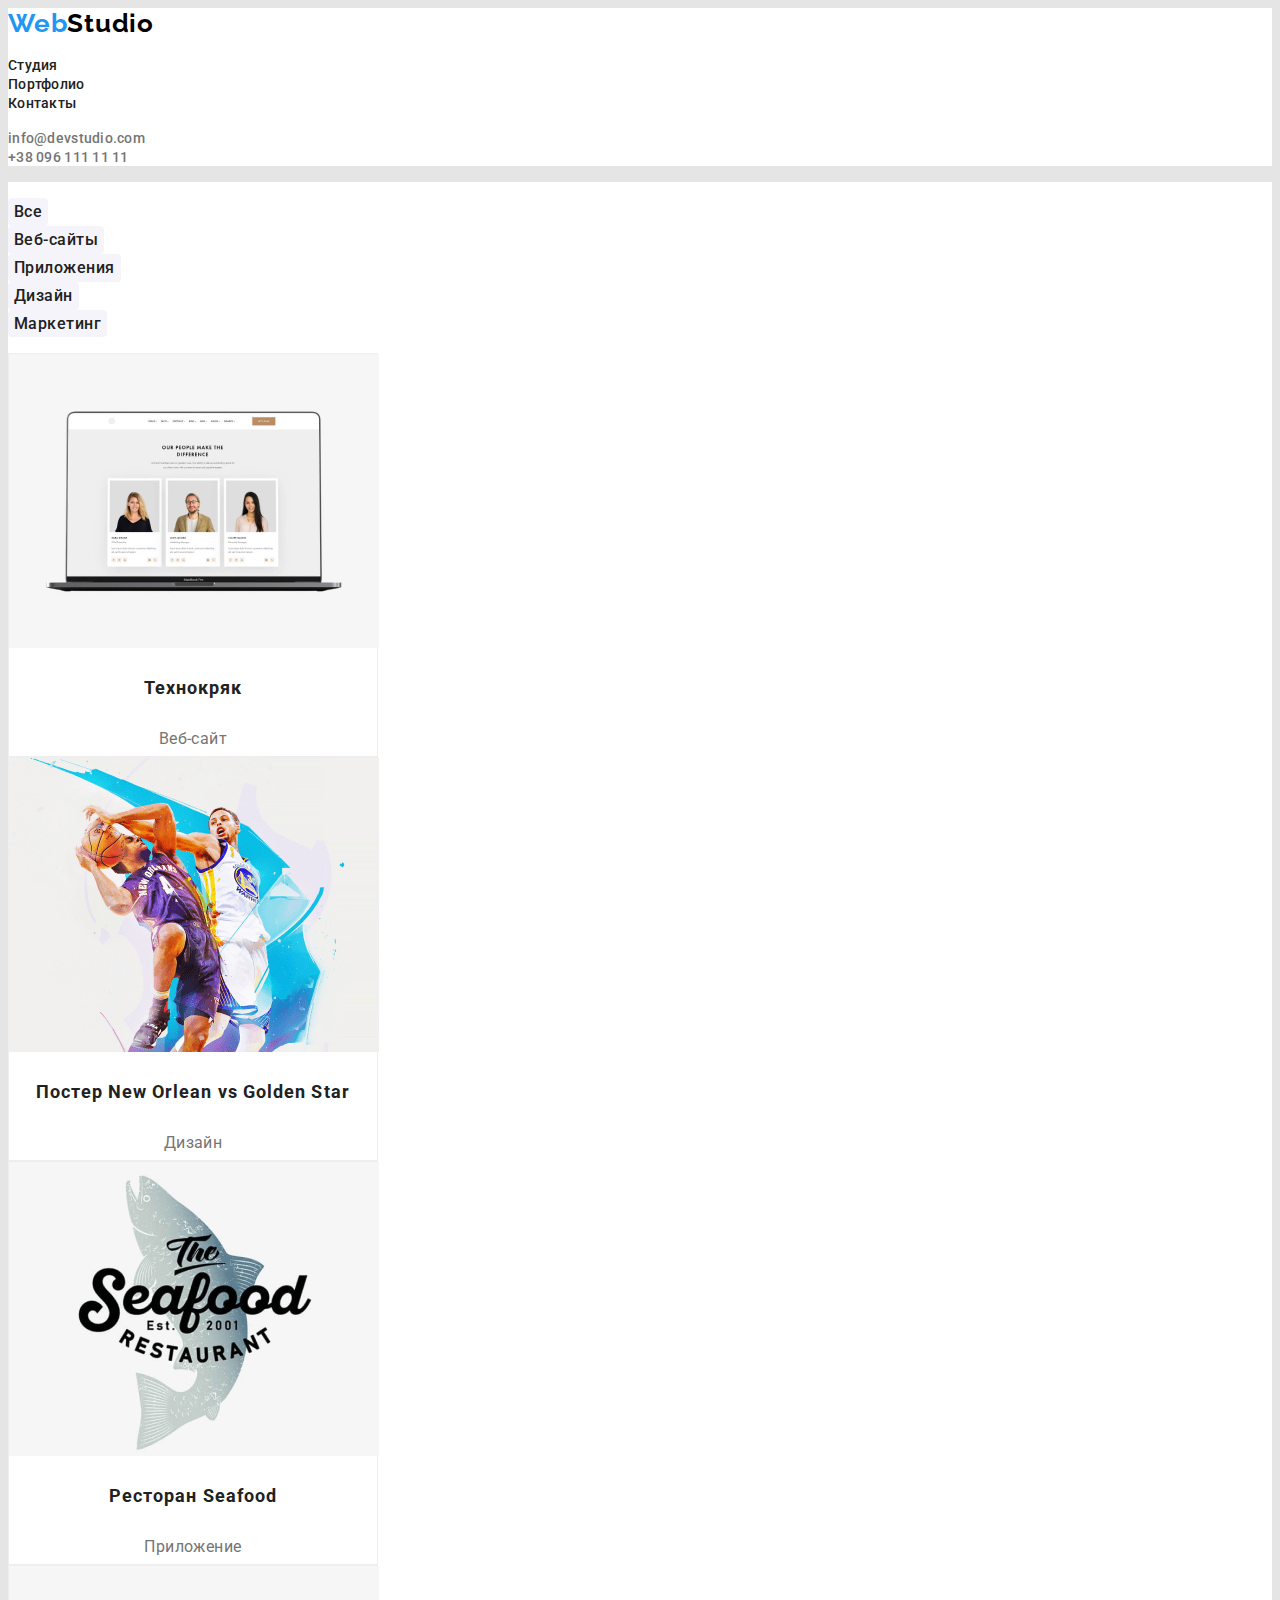
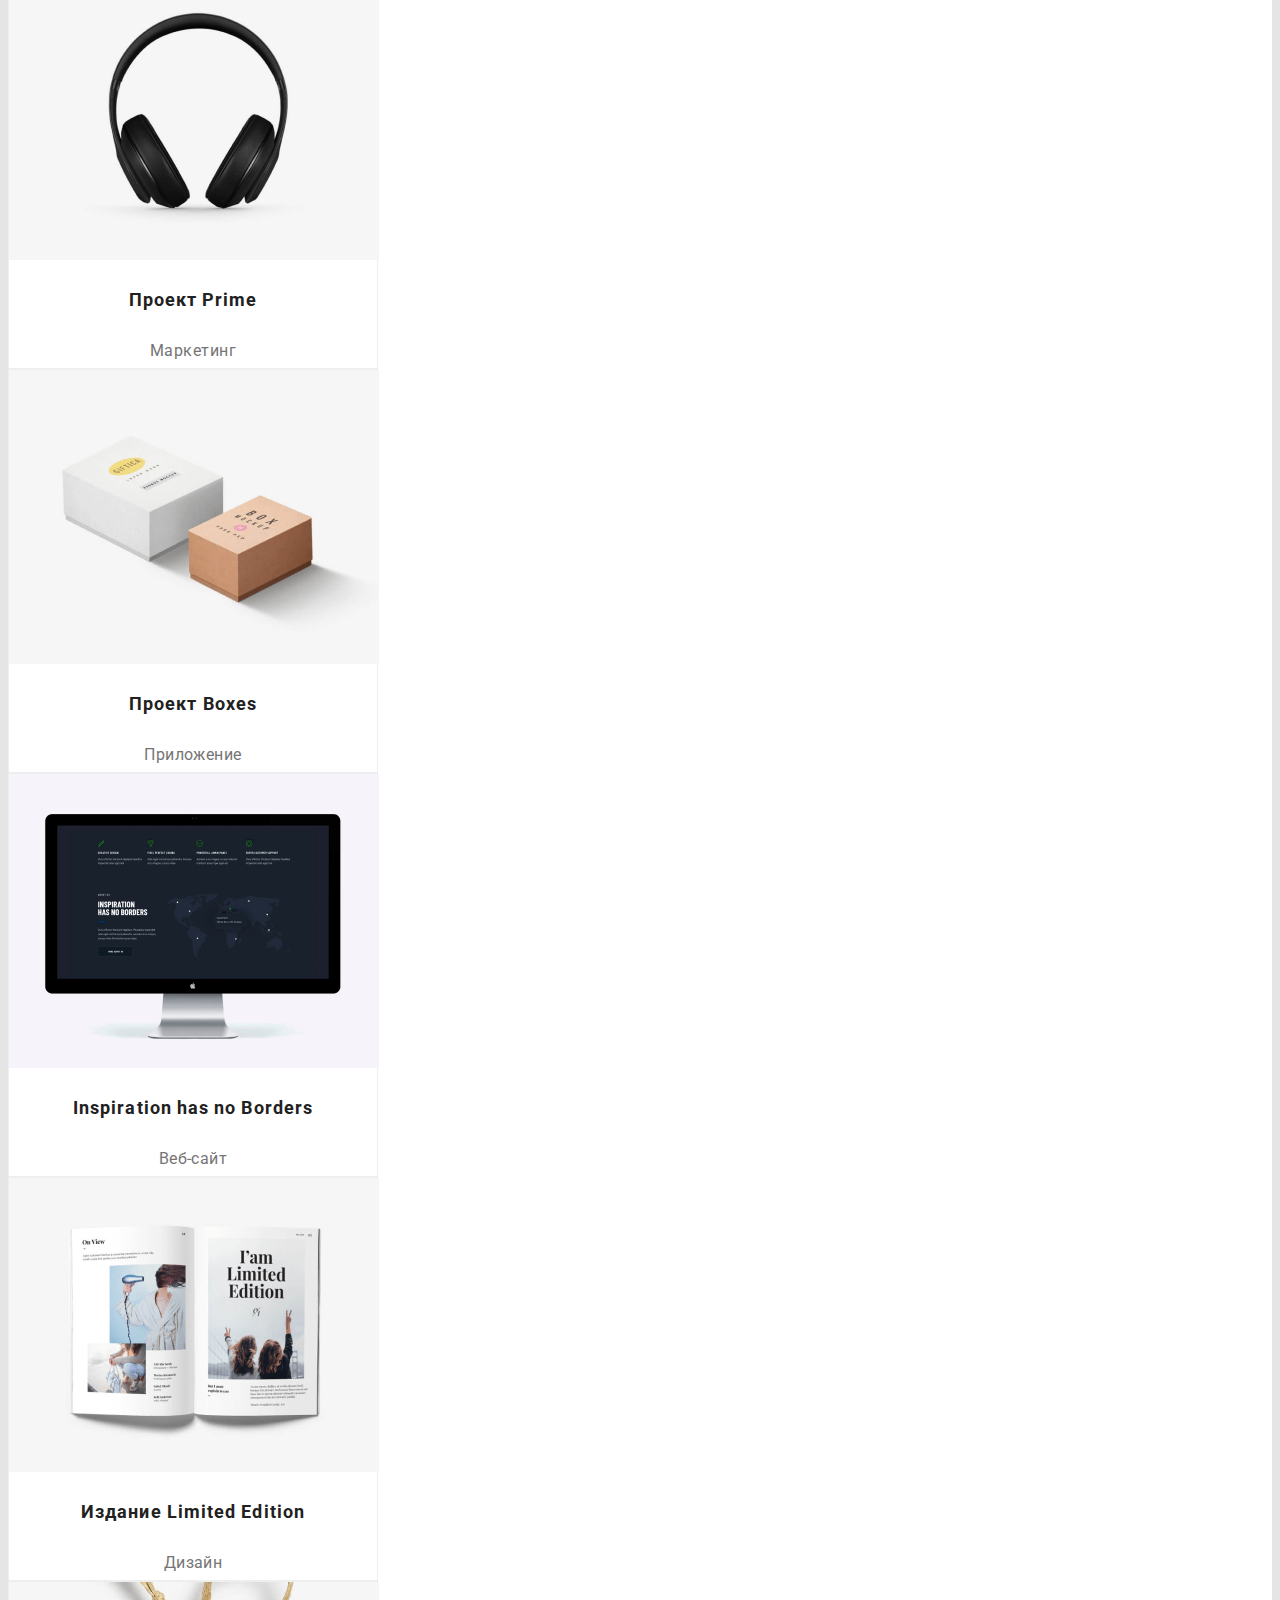
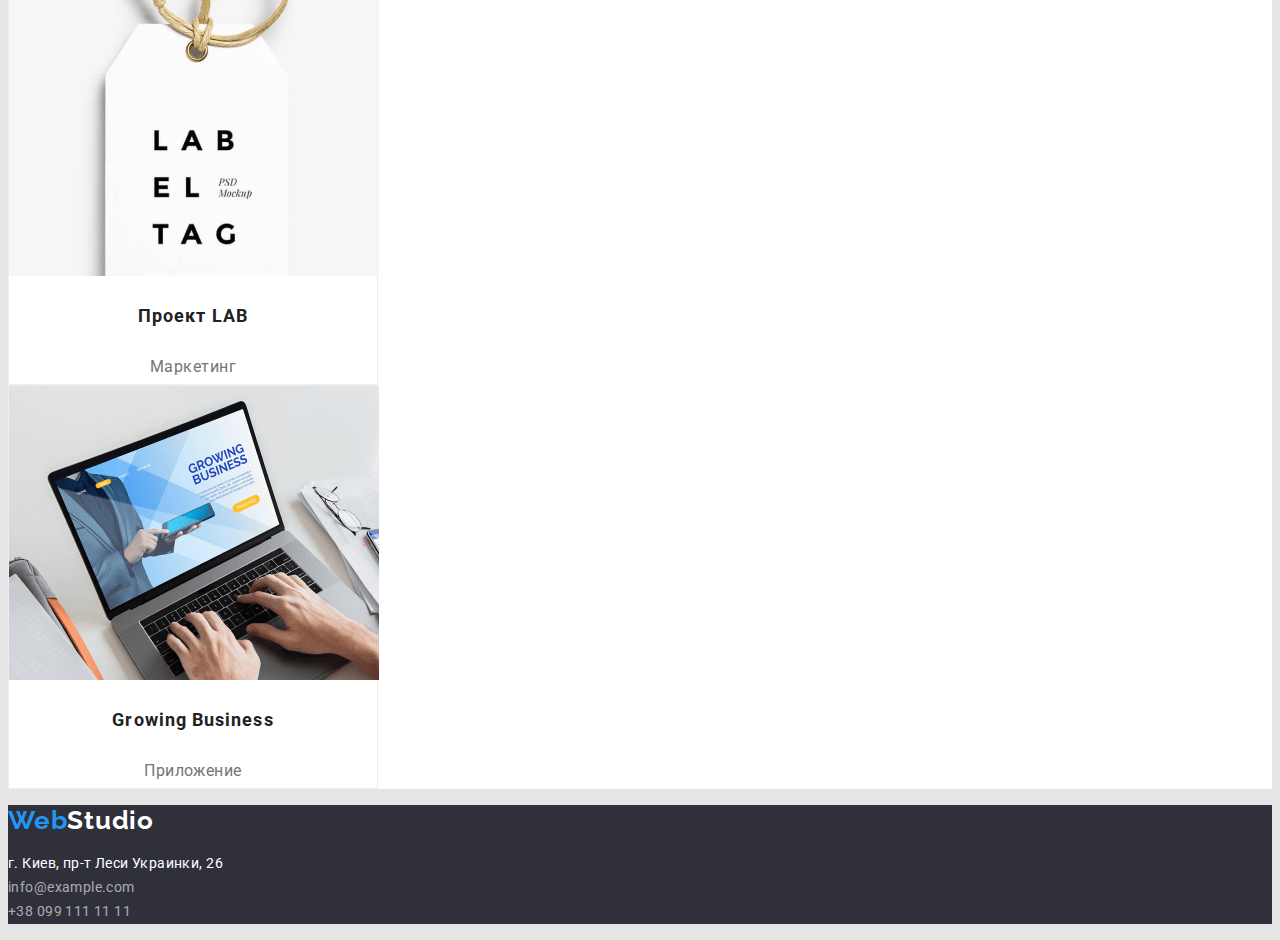
==== commit 3ba18294: "Исправляет озвученные ошибки" ====
--- a/portfolio.html
+++ b/portfolio.html
@@ -37,8 +37,8 @@
     <!-- СРЕДИННАЯ ЧАСТЬ ДОКУМЕНТА -->
     <main class="portfolio">
 
-        <!-- Секция Фильтр-Кнопок -->
         <section>
+            <!-- Фильтр-Кнопки -->
             <h4 class="invisible-heading">фильтр-кнопки</h4>
             <ul>
                 <li><button class="filter-buttons" type="button">Все</button></li>
@@ -47,10 +47,8 @@
                 <li><button class="filter-buttons" type="button">Дизайн</button></li>
                 <li><button class="filter-buttons" type="button">Маркетинг</button></li>
             </ul>
-        </section>
 
-        <!-- Секция Изображений Портфолио -->
-        <section>
+            <!-- Изображеня Портфолио -->
             <ul>
                 <li class="portfolio-items">
                     <a href="#">
@@ -134,7 +132,7 @@
         <!-- Контакты в Футере -->
         <address>
             <ul>
-                <li><a class="footer-kontakts" href="#">г. Киев, пр-т Леси Украинки, 26</a></li>
+                <li><a class="footer-location" href="#">г. Киев, пр-т Леси Украинки, 26</a></li>
                 <li><a class="footer-kontakts" href="#">info@example.com</a></li>
                 <li><a class="footer-kontakts" href="#">+38 099 111 11 11</a></li>
             </ul>
--- a/css/styles.css
+++ b/css/styles.css
@@ -10,8 +10,8 @@
   --logo-header: #000000;
   --logo-footer: #ffffff;
   --button-shadow: rgba(0%, 0%, 0%, 15%);
-  --filter-buttons-shadow: 0px 3px 1px rgba(0, 0, 0, 0.1), 0px 1px 2px rgba(0, 0, 0, 0.08),
-    0px 2px 2px rgba(0, 0, 0, 0.12);
+  --filter-buttons-shadow: 0px 3px 1px rgba(0, 0, 0, 0.1),
+    0px 1px 2px rgba(0, 0, 0, 0.08), 0px 2px 2px rgba(0, 0, 0, 0.12);
   --portfolio-border-color: #eeeeee;
   --invisible-heading: rgba(0%, 0%, 0%, 0%);
   --heading-color: #212121;
@@ -28,6 +28,7 @@
 /* Устранение лишнего */
 
 a {
+  font-family: "Roboto", sans-serif;
   text-decoration: none;
 }
 
@@ -109,6 +110,15 @@
 .header-kontakts:hover,
 .header-kontakts:focus {
   color: var(--chromatic-color);
+}
+
+.footer-location {
+  color: var(--text-color-third);
+  font-size: 14px;
+  font-weight: 400;
+  font-style: normal;
+  line-height: 1.71;
+  letter-spacing: 0.03em;
 }
 
 .footer-kontakts {
@@ -239,9 +249,8 @@
 /* Фильтр-Кнопки страницы "Портфолио" */
 
 .filter-buttons {
+  font-family: "Roboto", sans-serif;
   background-color: var(--bg-color-second);
-  width: 128px;
-  height: 38px;
   border-radius: 4px;
   border: none;
   color: var(--text-color-first);
@@ -256,7 +265,7 @@
 .filter-buttons:hover,
 .filter-buttons:focus {
   background-color: var(--chromatic-color);
-  box-shadow: var(--filter-buttons-shadow)
+  box-shadow: var(--filter-buttons-shadow);
   color: var(--text-color-third);
 }
 
